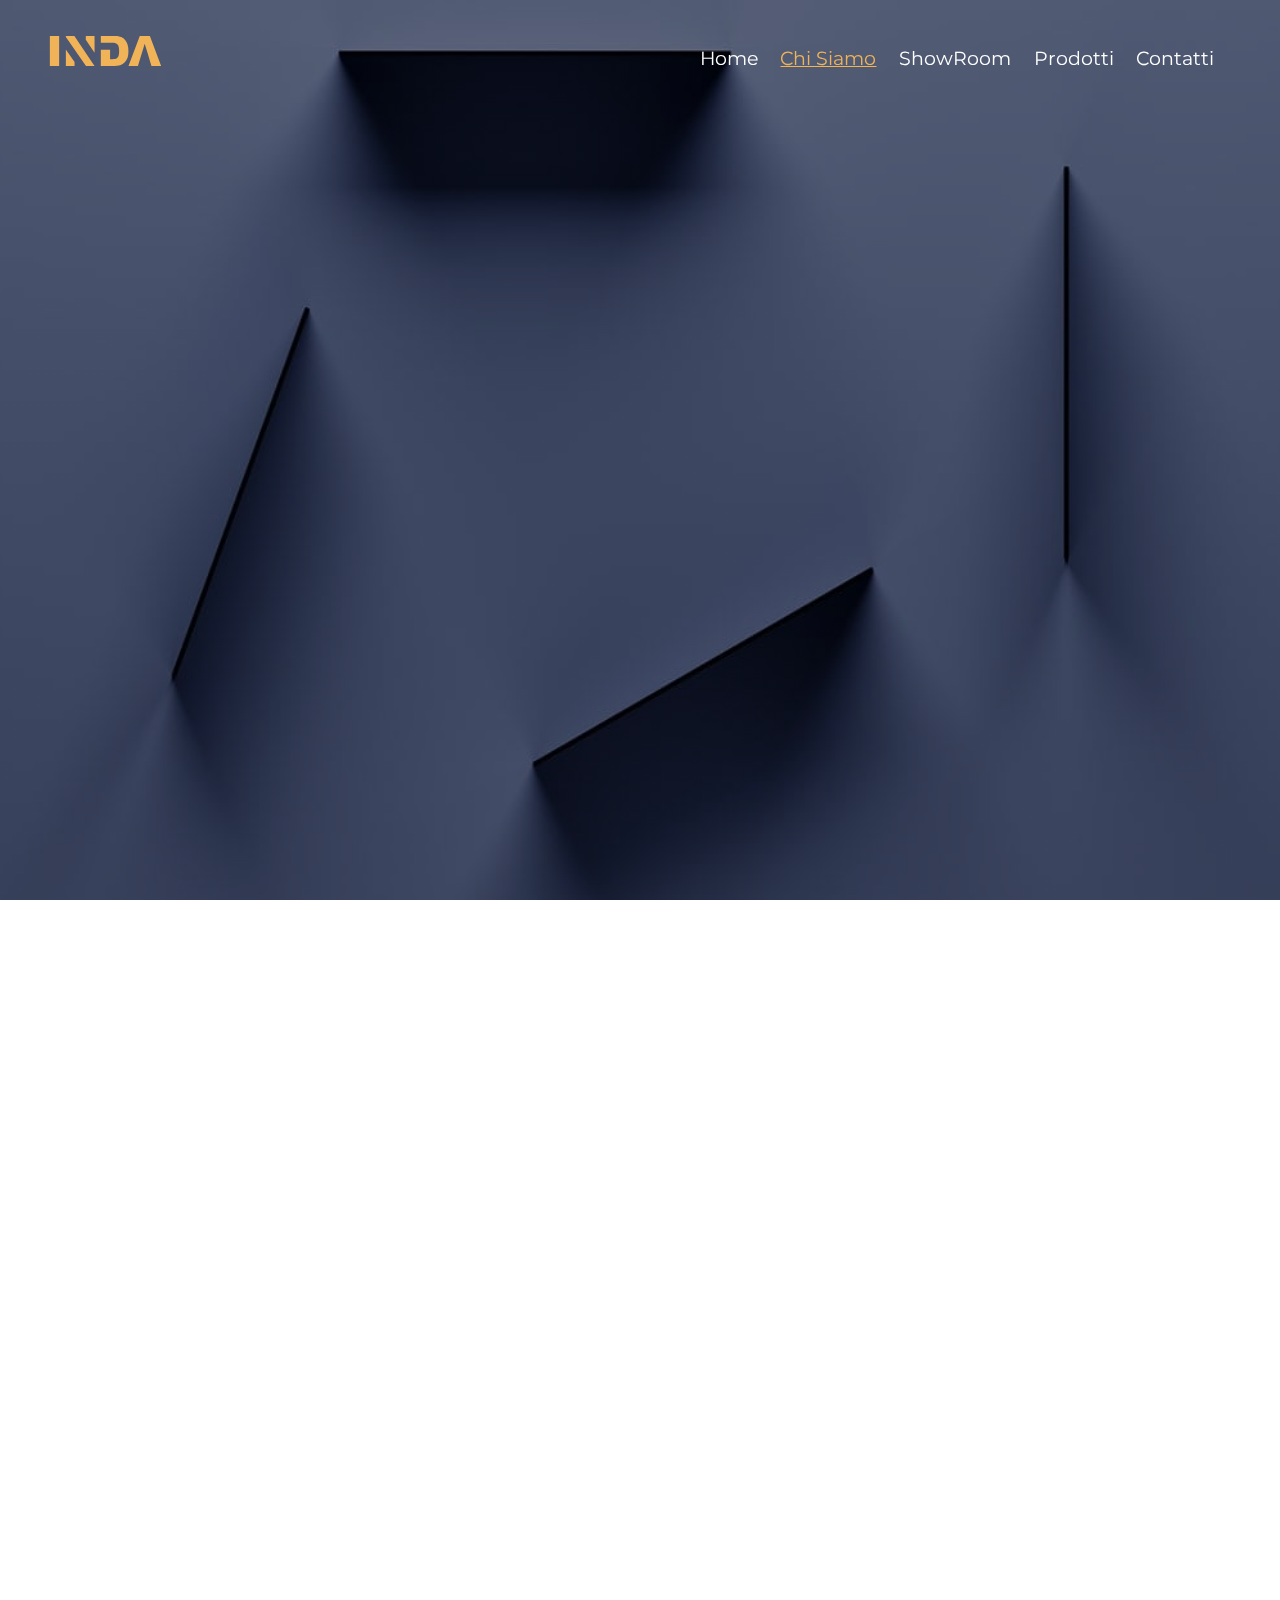
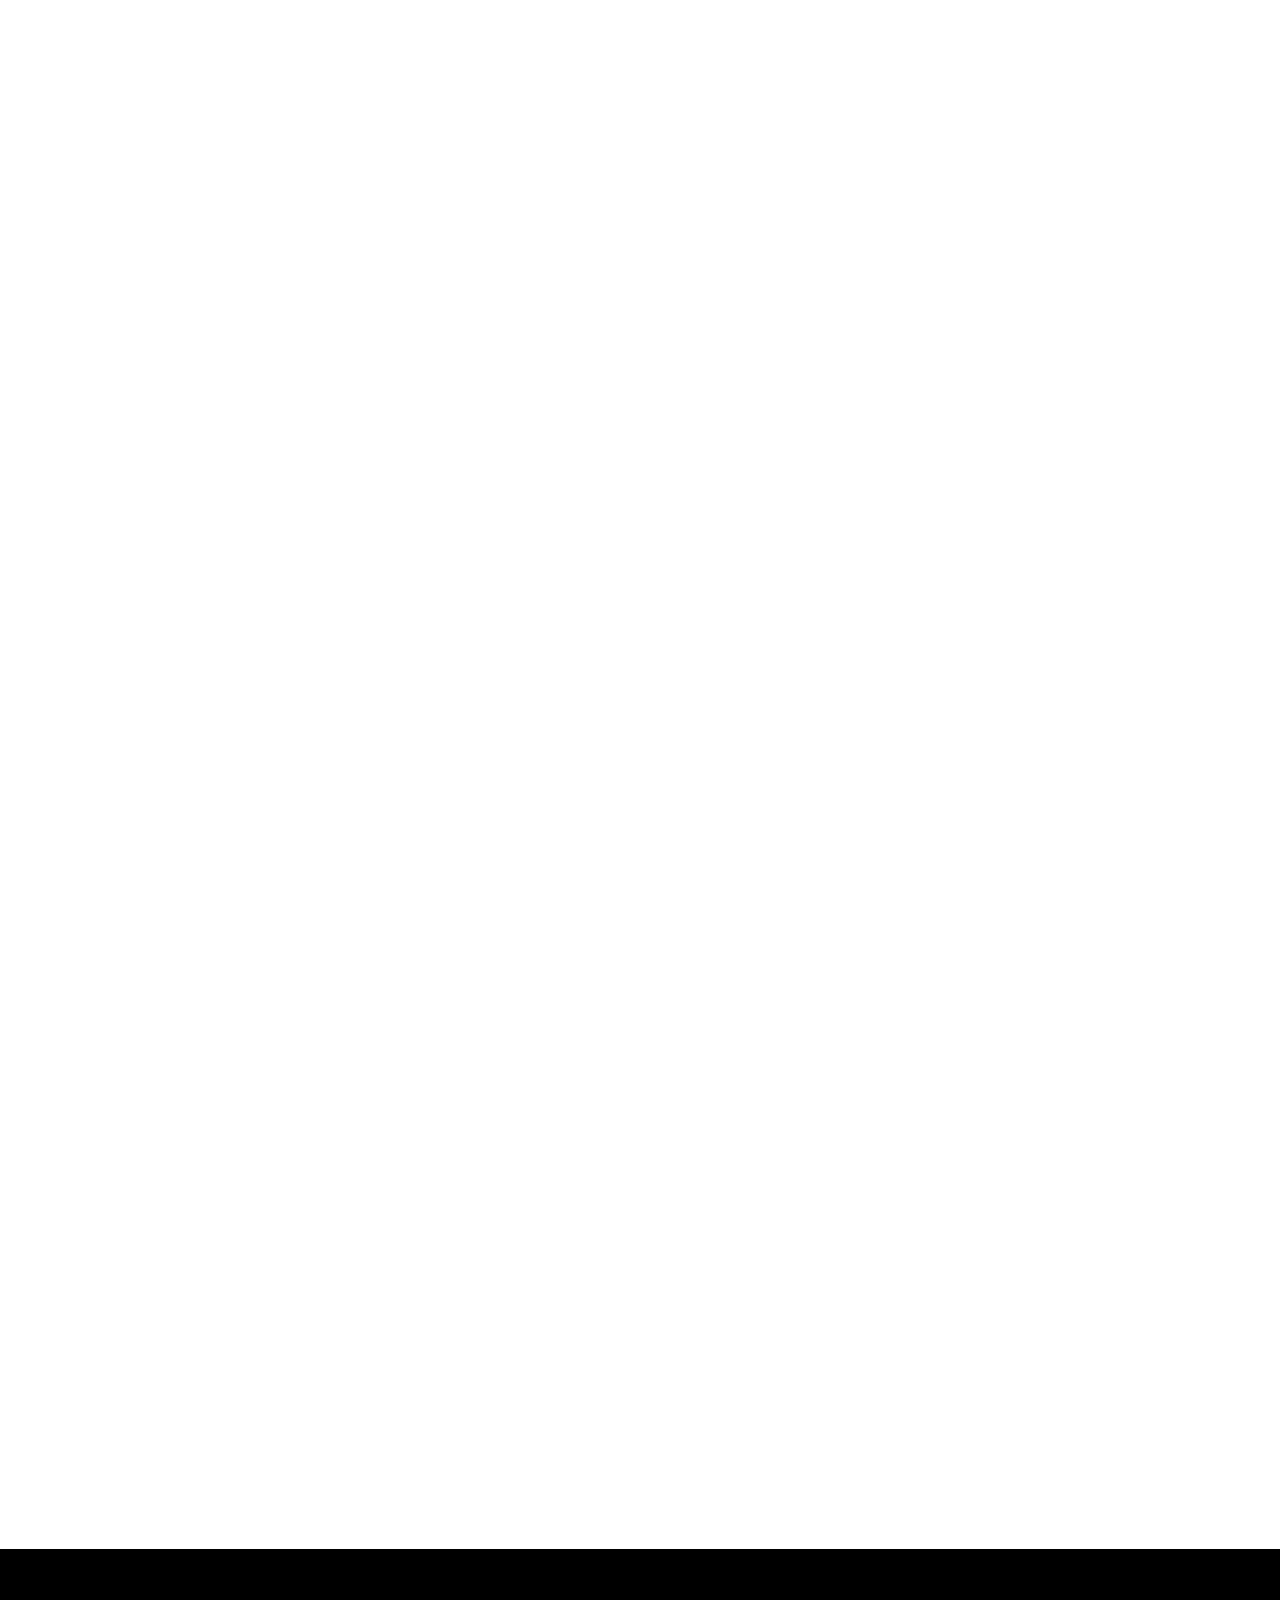
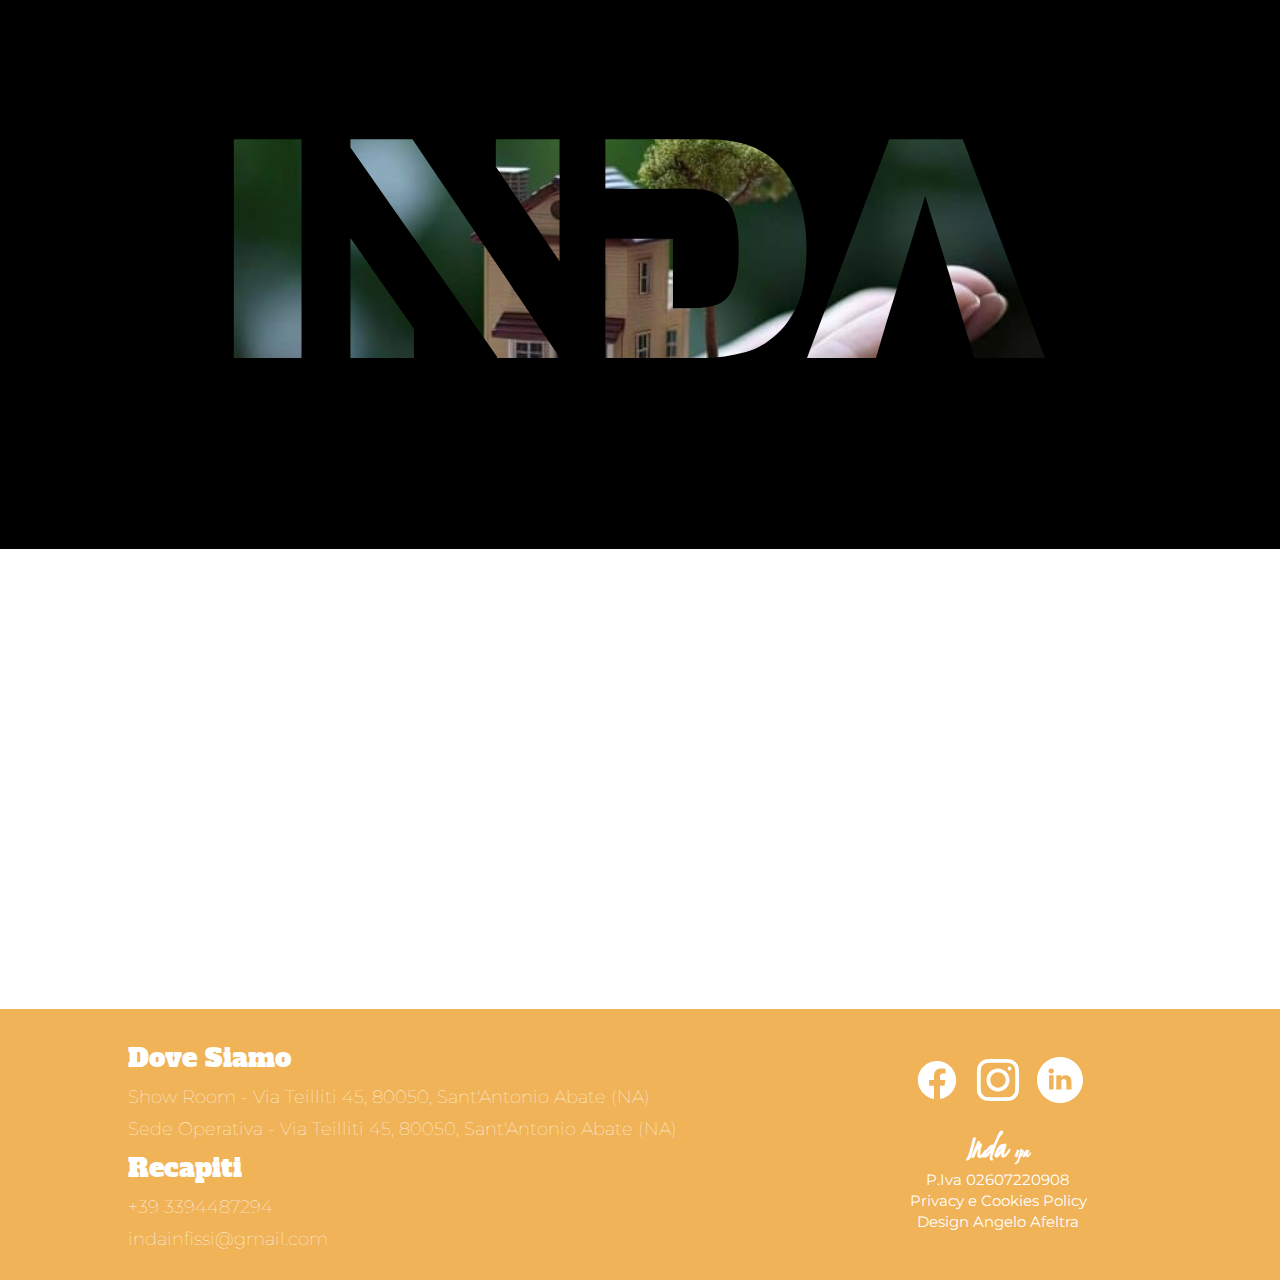
==== chisiamo.html @ d54c79ed "Update" ====
<!DOCTYPE html>
<html lang="en" xmlns="http://www.w3.org/1999/html">
<head>
    <meta charset="UTF-8">
    <meta http-equiv="X-UA-Compatible" content="IE=edge" />
    <meta name="viewport" content="width=device-width, initial-scale=1.0" />

    <meta name="format-detection" content="telephone=no">

    <link rel="stylesheet" href="CSS/chisiamo_style.css"/>
    <link rel="stylesheet" href="CSS/navbar_style.css" />
    <link rel="stylesheet" href="CSS/footer_style.css" />
    <link rel="stylesheet" href="CSS/animation.css" />

    <link rel="icon" href="./Immagini/logo.svg">
    <link rel="stylesheet" type="text/css" href="//fonts.googleapis.com/css?family=Kristi" />
    <link href='https://fonts.googleapis.com/css?family=Alfa Slab One' rel='stylesheet'>
    <link href='https://fonts.googleapis.com/css?family=Montserrat' rel='stylesheet'>
    <title>Chi Siamo</title>
</head>
<body>

<header>
    <nav class="navbar">
        <a href="index.html" class="logo_navbar">
            <img class="logo" src="./Immagini/logo.svg" style="width: 100%; height: 100%">
        </a>

        <!-- hamburger viene visualizzato solamente quando non si è in modalita desktop -->
        <div class="hamburger">
            <span class="line"></span>
            <span class="line"></span>
            <span class="line"></span>
        </div>

        <div class="nav_links">
            <a class="link_navbar" href="index.html" >Home</a>
            <a class="link_navbar" href="chisiamo.html" style="color: #F0B357; text-decoration: underline">Chi Siamo</a>
            <a class="link_navbar" href="showroom.html">ShowRoom</a>
            <a class="link_navbar" href="prodotti.html">Prodotti</a>
            <a class="link_navbar" href="contatti.html">Contatti</a>
        </div>
    </nav>
</header>

    <div  class="main_img">
        <h1 class="frase">CHI SIAMO</h1>
    </div>
    <h1 class="sinceText">since2023</h1>


    <div class="container_section1" style="overflow: hidden">
        <div class="container_img">
            <img src="./Immagini/ChiSiamo/Img1.jpg" style="width: 100%; height: 100%; object-position: center; object-fit: cover">
        </div>
        <div class="container_descrizione">
            <h1>INDA, ECCELLENZA MADE IN ITALY</h1>
            <p>A partire dal 2023, la nostra azienda si distingue con orgoglio nella produzione di serramenti completamente Made in Itali. Utilizzando materiali di eccellente qualità, sviluppiamo prodotti caratterizzate da un design unico e da varie combinazioni di materiali, tra cui PVC, alluminio e legno.
                INDA è un'azienda tutta italiana, presente sul mercato dal 2023 e oggi protagonista indiscussa nel settore della produzione dei serramenti Made in Italy. Fin dall'inizio i nostri prodotti si sono distinti per l'impiego di materie prime di altissima qualità e per le linee pulite dall'inconfondibile design.
                Attraverso una continua ricerca e attività di progettazione, siamo in grado di presentarti oggi una vasta selezione di prodotti che si distingue per l'adozione delle tecnologie più avanzate e l'utilizzo di vari materiali.</p>
            <button class="btn_section1" onclick="location.href = 'contatti.html'" ontouchstart="location.href = 'contatti.html'">Contattaci</button>
        </div>
    </div>

    <div class="container_img2"></div>

    <div class="container_section2" style="overflow: hidden">
        <div class="container_parolaChiave">
            <div class="container_icona">
                <img src="./Immagini/ChiSiamo/SVG/Goal.svg" style="width: 100%; height: 100%; object-position: center; object-fit: cover;">
            </div>
            <div class="container_descrizione_parolachiave">
                <h1>Obiettivo</h1>
                <p>
                    Miriamo a garantire la felicità del cliente offrendo articoli di eccellente qualità, esteticamente piacevoli, raffinati, all'avanguardia dal punto di vista tecnologico e rispettosi dell'ambiente grazie alla loro assenza di sostanze dannose e alla loro origine da un processo produttivo responsabile.
                </p>
            </div>

        </div>
        <div class="container_parolaChiave">
            <div class="container_icona">
                <img src="./Immagini/ChiSiamo/SVG/Filosofia.svg" style="width: 100%; height: 100%; object-position: center; object-fit: cover;">
            </div>
            <div class="container_descrizione_parolachiave">
                <h1>Filosofia</h1>
                <p>
                    La scrupolosa scelta delle materie prime e l'impiego di un processo produttivo certificato consentono di realizzare serramenti con notevoli prestazioni, dove la parola chiave è "Futuro".
                </p>
            </div>

        </div>
        <div class="container_parolaChiave">
            <div class="container_icona">
                <img src="./Immagini/ChiSiamo/SVG/Valori.svg" style="width: 100%; height: 100%; object-position: center; object-fit: cover;">
            </div>
            <div class="container_descrizione_parolachiave">
                <h1>Valori</h1>
                <p>
                    La dedizione verso la nostra professione e l'impegno nel promuovere l'eccellenza italiana a livello globale, con un particolare focus sulla sostenibilità ambientale, definiscono la nostra incessante ricerca. Il rispetto per i nostri clienti, l'attenzione all'ambiente e l'aderenza alla tradizione artigianale del Made in Italy coesistono armoniosamente con un occhio vigile sulle innovazioni e le opportunità tecnologiche, costituendo le fondamenta della nostra produzione.
                </p>
            </div>

        </div>
        <div class="container_parolaChiave">
            <div class="container_icona">
                <img src="./Immagini/ChiSiamo/SVG/Green.svg" style="width: 100%; height: 100%; object-position: center; object-fit: cover;">
            </div>
            <div class="container_descrizione_parolachiave">
                <h1>Ambiente</h1>
                <p>
                    La considerazione per l'ambiente è una componente integrante delle nostre strategie di ricerca e sviluppo. Prestiamo una cura particolare nella scelta delle materie prime, garantendo che i nostri profili siano conformi alle normative europee. Nel processo di produzione, impieghiamo macchinari e metodologie mirate a ridurre significativamente il consumo energetico, contribuendo così a un approccio più sostenibile.
                </p>
            </div>

        </div>
        <div class="container_parolaChiave">
            <div class="container_icona">
                <img src="./Immagini/ChiSiamo/SVG/Collaboratori.svg" style="width: 100%; height: 100%; object-position: center; object-fit: cover;">
            </div>
            <div class="container_descrizione_parolachiave">
                <h1>Collaboratori</h1>
                <p>
                    Per la distribuzione dei nostri prodotti, ci avvaliamo di Partner professionali e qualificati in arado di assicurare efficaci standard lavorativi e organizzativi.
                </p>
            </div>

        </div>
    </div>

    <div class="container_section3" style="overflow: hidden">
        <div class="container_section3_img">
            <img src="./Immagini/ChiSiamo/img3.jpg" style="width: 100%; height: 100%; object-position: center; object-fit: cover;">
        </div>
        <div class="container_section3_copertina" style="scale: 1">
            <img src="./Immagini/ChiSiamo/ImmagineCopertina.svg" style="width: 100%; height: 100%; object-position: center; object-fit: cover;">
        </div>
    </div>

    <div class="container_section4" style="overflow: hidden">

        <div class="container_descrizione_team">
            <h1>Il Nostro Team</h1>
            <p>Il nostro team dedicato agli infissi si distingue per anni di esperienza, professionalità e attenzione ai dettagli. Ogni membro, selezionato con cura, garantisce soluzioni su misura e un servizio affidabile. La passione per il design guida ogni progetto, creando ambienti sicuri ed esteticamente appaganti.
                La professionalità è il nostro tratto distintivo, mantenendo gli standard più elevati dalla consulenza all'installazione. Scegliere il nostro team significa affidarsi a professionisti appassionati, pronti a trasformare le idee in realtà. Ogni finestra, porta o complemento d'arredo rappresenta la nostra dedizione alla perfezione.</p>
            <button class="btn_section4" onclick="location.href = 'contatti.html'" ontouchstart="location.href = 'contatti.html'">Contattaci</button>
        </div>
        <div class="container_img_team">
            <img src="./Immagini/ChiSiamo/img4.jpg" style="width: 100%; height: 100%; object-position: center; object-fit: cover">
        </div>

    </div>








<footer>
    <div class="info_container">
        <h1 class="footer-header">Dove Siamo</h1>
        <p class="footer-body">Show Room - Via Teilliti 45, 80050, Sant'Antonio Abate (NA)</p>
        <p class="footer-body">Sede Operativa - Via Teilliti 45, 80050, Sant'Antonio Abate (NA)</p>
        <div class="space"></div>
        <h1 class="footer-header">Recapiti</h1>
        <p class="footer-body">+39 3394487294</p>
        <p class="footer-body">indainfissi@gmail.com</p>
        <!--<button class="contattaci_footer">Contattaci</button>-->
    </div>

    <div class="end_container">
        <div class="social_container">
            <div class="social">
                <img src="Immagini/SVG/facebook.svg" alt="facebook_logo" style="width: 100%; height: 100%;">
            </div>
            <div class="social">
                <img src="Immagini/SVG/instagram.svg" alt="instagram_logo" style="width: 100%; height: 100%;">
            </div>
            <div class="social">
                <img src="Immagini/SVG/linkedin.svg" alt="linkedin_logo" style="width: 100%; height: 100%;">
            </div>
        </div>

        <div class="end_footer_container">
            <h1  style="font-family: Kristi;">Inda <span>spa</span></h1>
            <p>P.Iva 02607220908</p>
            <p>Privacy e Cookies Policy</p>
            <p>Design Angelo Afeltra</p>
        </div>
    </div>



</footer>

</body>
<script src="./Script/navbar_effect.js"></script>
<script src="./Script/chisiamo_script.js"></script>
<script src="./Script/Animation/chisiamo_animation_script.js"></script>
</html>
---- CSS/chisiamo_style.css ----
* {
    box-sizing: border-box;
    margin: 0;
    padding: 0;
}

body, html {
    font-family: sans-serif;
    /*background-color: #EDEAEA;*/
    background-color: white;
    height: 100%;
    max-width: 100%;
    margin: 0;
    overscroll-behavior-y: none;
    overscroll-behavior-x: none;
}

/* || Main Image Element Style */

    .main_img{
        display: flex;
        align-items: center;
        justify-content: center;
        height: 100%;
        background: linear-gradient(rgba(0, 0, 0, 0.5), rgba(0, 0, 0, 0.5)), url("../Immagini/ChiSiamo/Background1.jpg") no-repeat center center;
        background-size: cover;
        text-align: center;
        padding-right: 10%;
        padding-left: 10%;
    }

    .frase{
        color: white;
        font-family: 'Alfa Slab One';
        font-size: 30px;
        font-weight: lighter;
        text-transform: uppercase;
        opacity: 0;
        animation: fadeInFrase 1s ease-out forwards;
    }

    @keyframes fadeInFrase {
        to {
            opacity: 1;
        }
    }

    @media (min-width: 600px) {

        .frase{
            font-size: 50px;
        }

    }

    @media (min-width: 1024px) {

        .main_img{
            background: linear-gradient(rgba(0, 0, 0, 0.5), rgba(0, 0, 0, 0.5)), url("../Immagini/ChiSiamo/Background1.jpg") no-repeat center center fixed;
            background-size: cover;
            padding-right: 15%;
            padding-left: 15%;
        }

        .frase{
            font-size: 64px;
        }

    }

    @media (min-width: 1920px) {

        .main_img{
            background: linear-gradient(rgba(0, 0, 0, 0.5), rgba(0, 0, 0, 0.5)), url("../Immagini/ChiSiamo/Background1.jpg") no-repeat center center fixed;
            background-size: cover;
            padding-right: 15%;
            padding-left: 15%;
        }

        .frase{
            font-size: 64px;
        }

    }

/* ... */

/* || element since */

    .sinceText{
        margin: 50px 0;
        display: block;
        font-family: 'Helvetica Neue';
        font-size: 70px;
        text-align: center;
        color: white;
        -webkit-text-stroke: 2px #770404;
        text-stroke: 2px #770404;
        transition: color 1s;
    }

    .sinceText:hover{
       color: #770404;
    }

    @media (min-width: 600px){

        .sinceText{
            font-size: 110px;
            -webkit-text-stroke: 2px #770404;
            text-stroke: 2px #770404;
        }

    }

    @media (min-width: 1024px){

        .sinceText{
            font-size: 130px;
            -webkit-text-stroke: 2px #770404;
            text-stroke: 2px #770404;
        }

    }

    @media (min-width: 1920px){

        .sinceText{
            font-size: 200px;
            -webkit-text-stroke: 2px #770404;
            text-stroke: 2px #770404;
        }

    }

/* ... */


/* || Section1 Element */

    .container_section1{
        display: flex;
        flex-wrap: wrap;
        align-items: center;
        justify-content: center;
        /*border: black solid;*/
    }

    .container_section1 .container_img{
        display: block;
        flex-basis: 100%;
        height: 300px;
        /*border: black solid;*/
    }

    .container_section1 .container_descrizione{
        display: block;
        flex-basis: 100%;
        /*border: black solid;*/
        padding: 20px 5%;
    }

    .container_descrizione  h1{
        font-family: 'Alfa Slab One';
        font-size: 30px;
        color: black;
    }

    .container_descrizione  p{
        font-family: 'Montserrat';
        font-size: 18px;
        color: black;
    }

    .btn_section1{
        display: block;
        font-family: 'Montserrat';
        font-size: 18px;
        color: white;
        font-weight: bold;
        background-color: rgba(119,4,4,1);
        padding: 10px 30px 10px 30px;
        margin: 20px auto 20px auto;
        border: #770404 solid 3px;
        cursor:pointer;
        box-shadow: 5px 5px 10px black;
        transition: background-color 1s ease, color 1s ease;
    }

    .btn_section1:hover{
        color: #770404;
        background-color: white;
    }

    @media (min-width: 600px) {

        .container_section1 .container_img{
            height: 400px;
        }

        .container_descrizione  h1{
            font-size: 30px;
        }

        .container_descrizione  p{
            margin-top: 10px;
        }

    }

    @media (min-width: 1024px) {

        .container_section1{
            flex-wrap: nowrap;
            align-items: stretch;
        }

        .container_section1 .container_img{
            flex-basis: 40%;
        }

        .container_section1 .container_descrizione{
            flex-basis: 60%;
        }

    }

    @media (min-width: 1920px) {

        .container_descrizione  h1{
            font-size: 50px;
        }

        .container_descrizione  p{
            font-size: 24px;
        }

        .btn_section1{
            font-size: 22px;
        }

    }


/* ... */

/* || element since */

    .container_img2{
        display: block;
        /*border: black solid;*/
        width: 100%;
        height: 300px;
        background: url(../Immagini/ChiSiamo/img2.jpg) no-repeat center center;
        background-size: cover;

    }


    @media (min-width: 600px) {

        .container_img2{
            height: 400px;
        }

    }

    @media (min-width: 1024px) {

        .container_img2{
            height: 500px;
            background: url(../Immagini/ChiSiamo/img2.jpg) no-repeat center center fixed;
            background-size: cover;
            margin: 50px 0;
        }

    }

/* ... */

/* || Elementi Section2 */

    .container_section2{
        display: flex;
        flex-wrap: wrap;
        align-items: center;
        justify-content: center;
        gap:30px;
        padding: 20px 5%;
    }

    .container_parolaChiave{
        flex-basis: 100%;

        display: flex;
        flex-wrap: wrap;
        align-items: center;
        justify-content: center;
        gap:20px
    }

    .container_parolaChiave .container_icona{
        flex-basis: 30%;
        height: 90px;
        /*border: black solid;*/
        box-shadow: 5px 0px 10px black;
        transform: translateY(0px);
        transition: transform 0.5s ease;
    }

    .container_parolaChiave .container_icona:hover{
        transform: translateY(-10px);
        transition: transform 1s ease;
        cursor: pointer;
    }

    .container_descrizione_parolachiave{
        flex-basis: 100%;
        display: none;
    }

    .container_descrizione_parolachiave h1{
        font-family: 'Helvetica Neue';
        font-size: 26px;
        text-align: center;
        margin-bottom: 10px;
    }

    .container_descrizione_parolachiave p{
        font-family: 'Montserrat';
        font-size: 15px;
    }



    @media (min-width: 600px) {


        .container_section2{
            display: flex;
            flex-wrap: wrap;
            align-items: flex-start;
            justify-content: center;
            gap:30px;
            padding: 20px 5%;;
        }


        .container_parolaChiave .container_icona{
            flex-basis: 20%;
            height: 150px;
        }

        .container_descrizione_parolachiave{
            flex-basis: 75%;
            display: block;
        }

        .container_descrizione_parolachiave h1{
            text-align: left;
        }
    }

    @media (min-width: 1024px) {

        .container_section2{
            padding: 0% 10% 5% 10%;
        }

        .container_parolaChiave .container_icona{
            flex-basis: 16%;
        }

        .container_descrizione_parolachiave{
            flex-basis: 80%;
        }

        .container_descrizione_parolachiave p{
            font-size: 18px;
        }
    }

    @media (min-width: 1920px) {

        .container_section2{
            padding: 0% 10% 5% 10%;
        }

        .container_parolaChiave{
            flex-basis: 100%;
        }

        .container_parolaChiave .container_icona{
            flex-basis: 12%;
        }

        .container_descrizione_parolachiave{
            flex-basis: 80%;
        }

        .container_descrizione_parolachiave p{
            font-size: 20px;
        }
    }



/* ... */


/* || Elementi Sezione 3 */

    .container_section3{
        display: block;
        width: 100%;
        height: 300px;
        position: relative;
    }

    .container_section3_img{
        position: absolute;
        width: 100%;
        height: 100%;
    }

    .container_section3_copertina{
        position: absolute;
        width: 100%;
        height: 100%;
        scale: 0.5;
    }


    @media (min-width: 600px) {

        .container_section3{
            height: 400px;
            scale: 1;
        }

    }

    @media (min-width: 1024px) {

        .container_section3{
            height: 600px;
            scale: 1;
        }

    }

    @media (min-width: 1920px) {

        .container_section3{
            height: 700px;
            scale: 1;
        }

    }


/* ... */




/* || Section1 Element */

.container_section4{
    display: flex;
    flex-wrap: wrap;
    align-items: center;
    justify-content: center;
    /*border: black solid;*/
}

.container_section4 .container_img_team{
    display: block;
    flex-basis: 100%;
    height: 300px;
    /*border: black solid;*/
}

.container_section4 .container_descrizione_team{
    display: block;
    flex-basis: 100%;
    /*border: black solid;*/
    padding: 20px 5%;
}

.container_descrizione_team  h1{
    font-family: 'Alfa Slab One';
    font-size: 30px;
    color: black;
}

.container_descrizione_team  p{
    font-family: 'Montserrat';
    font-size: 18px;
    color: black;
}

.btn_section4{
    display: block;
    font-family: 'Montserrat';
    font-size: 18px;
    color: white;
    font-weight: bold;
    background-color: rgba(119,4,4,1);
    padding: 10px 30px 10px 30px;
    margin: 20px auto 20px auto;
    border: #770404 solid 3px;
    cursor:pointer;
    box-shadow: 5px 5px 10px black;
    transition: background-color 1s ease, color 1s ease;
}

.btn_section4:hover{
    color: #770404;
    background-color: white;
}

@media (min-width: 600px) {

    .container_section4 .container_img_team{
        height: 400px;
    }

    .container_descrizione_team  h1{
        font-size: 30px;
    }

    .container_descrizione_team  p{
        margin-top: 10px;
    }

}

@media (min-width: 1024px) {

    .container_section4{
        flex-wrap: nowrap;
        align-items: stretch;
        margin-top: 30px;
        margin-bottom: 30px;
    }

    .container_section4 .container_img_team{
        flex-basis: 40%;
    }

    .container_section4 .container_descrizione_team{
        flex-basis: 60%;
    }

}

@media (min-width: 1920px) {

    .container_descrizione_team  h1{
        font-size: 50px;
    }

    .container_descrizione_team  p{
        font-size: 24px;
    }

    .btn_section4{
        font-size: 22px;
    }

}


/* ... */
---- CSS/navbar_style.css ----
.navbar{
    display: flex;
    position: fixed;
    width: 100%;
    top: 0;
    left: 0;
    justify-content: space-between;
    align-items: center;
    padding-top: 30px;
    padding-bottom: 10px;
    background-color: rgba(255,255,255,0);
    z-index: 1000;
}

.logo_navbar{
    width: 159px;
    height: 30px;
    margin-left: 2%;
}

.logo{
    width: 100%;
    height: 100%;
}

.hamburger {
    display: flex;
    flex-direction: column;
    cursor: pointer;
    margin-right: 5%;
    gap: 6px;
}

.hamburger .line {
    display: block;
    width: 30px;
    height: 4px;
    background-color: #F0B357;
}

.nav_links{
    position: fixed;
    display: none;
    width: 100%;
    height: 100%;
    top: 4.4rem;
    box-shadow: 0px 3px 10px lightgray;
    background: white;
}

.link_navbar{
    display: block;
    padding: 0.6rem;
    margin-left: 5%;
    width: 50%;

    color: black;
    font-family: 'Montserrat';
    font-size: 20px;
    font-width: bold;
    text-decoration: none;
}

.link_navbar:hover {
    text-decoration: underline;
}


@media screen and (min-width: 800px) { /* Responsive Tablet */

}

@media screen and (min-width: 1024px) { /* Responsive Desktop */

    .hamburger {
        display: none;
    }

    .nav_links {
        display: block;
        position: static;
        width: auto;
        margin-right: 5%;
        background: none;
        box-shadow: none;
        margin-top: 15px;
    }

    .link_navbar{
        text-align: center;
        padding: 0.1rem;
        display:inline-block;

        color: white;
        font-family: 'Montserrat';
        font-size: 19px;
        text-decoration: none;
        width: auto;
        margin-left: 15px;
    }
}
---- CSS/footer_style.css ----
footer{
    width: 100%;
    background-color: #F0B357;

    display: flex;
    flex-wrap: wrap;
    align-items: center;
    justify-content: center;

    padding: 30px 5% 30px 5%;
}

.info_container{
    flex-basis: 100%;
    padding: 10px 20px 10px 20px;
}

.end_container{
    flex-basis: 100%;

    display: flex;
    flex-wrap: nowrap;
    flex-direction: column;
    align-items: center;
    justify-content: center;
}

.social_container{
    flex-basis: 100%;
    padding-top: 10px;
    padding-bottom: 10px;

    display: flex;
    align-items: center;
    justify-content: center;
    flex-wrap: nowrap;
    gap: 5%;

    border-top: white solid;
    border-bottom: white solid;
}

.end_footer_container{
    flex-basis: 100%;
    text-align: center;
    padding: 10px;
}

.footer-header{
    color: white;
    font-size: 26px;
    font-family: 'Alfa Slab One';
    font-weight: lighter;
    padding: 5px 0 5px 0;
}

.footer-body{
    color: white;
    font-size: 18px;
    font-family: Montserrat;
    font-weight: lighter;
    padding: 5px 0 5px 0;
}

.social{
    flex-basis: 18%;
    width: auto;
    height: auto;
}

.social:hover{
    transform: translateY(-10px);
}

.end_footer_container h1{
    font-family: Kristi;
    font-size: 40px;
    color: white;
}

.end_footer_container h1 span{
    font-family: Kristi;
    font-size: 24px;
    color: white;
}

.end_footer_container p{
    font-family: Montserrat;
    font-size: 15px;
    padding: 1px;
    color: white;
}



@media (min-width: 600px) {

    footer{
        flex-wrap: nowrap;
        justify-content: space-between;
        padding: 3% 7% 3% 7%;

    }

    .info_container{
        flex-basis: 60%;
        padding: 0;
    }

    .end_container{
        flex-basis: 30%;
    }


    .social_container{
        border: none;
        flex-basis: 100%;
    }

    .end_footer_container{
        flex-basis: 100%;
    }

    .social{
        flex-basis: 20%;
    }

    .footer-header{
        font-size: 24px;
    }

    .footer-body{
        font-size: 16px;
    }

    .end_footer_container h1{
        font-family: Kristi;
        font-size: 26px;
        color: white;
    }

    .end_footer_container h1 span{
        font-family: Kristi;
        font-size: 18px;
        color: white;
    }

    .end_footer_container p{
        font-family: Montserrat;
        font-size: 12px;
        padding: 1px;
        color: white;
    }



}

@media (min-width: 1024px) {

    footer{
        flex-wrap: nowrap;
        justify-content: space-between;
        padding: 2% 10% 2% 10%;

    }

    .social{
        flex-basis: 15%;
    }

    .footer-header{
        font-size: 26px;
    }

    .footer-body{
        font-size: 18px;
    }

    .end_footer_container h1{
        font-family: Kristi;
        font-size: 34px;
        color: white;
    }

    .end_footer_container h1 span{
        font-family: Kristi;
        font-size: 18px;
        color: white;
    }

    .end_footer_container p{
        font-family: Montserrat;
        font-size: 15px;
        padding: 1px;
        color: white;
    }


}


@media (min-width: 1920px) {

    footer{
        flex-wrap: nowrap;
        justify-content: space-between;
        padding: 2% 12% 2% 12%;

    }

    .social{
        flex-basis: 13%;
    }


}
---- CSS/animation.css ----
.move_up_start{
    transform: translateY(3.5vh);
    opacity: 0;
}

.move_up_end{
    transform: translateY(0vh);
    opacity: 1;
    transition: transform 2s ease, opacity 2s ease;
}

.move_down_start{
    transform: translateY(-3.5vh);
    opacity: 0;
}

.move_down_end{
    transform: translateY(0vh);
    opacity: 1;
    transition: transform 2s ease, opacity 2s ease;
}

.dissolvenza_graduale_start{
    opacity: 0;
}

.dissolvenza_graduale_end{
    opacity: 1;
    transition: opacity 1s ease;
}

.zoom_start{
    opacity: 0;
    scale: 0;
}

.zoom_end{
    scale: 1;
    opacity: 1;
    transition: scale 1s ease, opacity 0.3s ease;
}

.move_right_start{
    transform: translateX(-10%);
    opacity:0
}

.move_right_end{
    transform: translateX(0%);
    opacity: 1;
    transition: transform 1s ease, opacity 1s ease;
}

.move_diagona_right_up_start{
    transform: translate(-10%,3.5vh);
    opacity:0;
}

.move_diagona_right_up_end{
    transform: translate(0%,0vh);
    opacity: 1;
    transition: transform 1s ease, opacity 1s ease;
}

.move_diagona_left_up_start{
    transform: translate(+10%,3.5vh);
    opacity:0;
}

.move_diagona_left_up_end{
    transform: translate(0%,0vh);
    opacity: 1;
    transition: transform 1s ease, opacity 1s ease;
}

.btn_comparse1_start{
    transform: translateY(3.5vh);
    scale: 0;
}

.btn_comparse1_end{
    transform: translateY(0vh);
    scale: 1;
    transition: transform 1s ease, scale 0.5s ease;
}

.show_right_start{
    opacity: 0;
    transform: translateX(10%);
}

.show_right_end{
    transform: translateX(0%);
    opacity: 1;
    transition: transform 1.5s ease, opacity 1.5s ease;
}

.entrate_right_start{
    opacity: 0;
    transform: translateX(5%);
}

.entrate_right_end{
    transform: translateX(0%);
    opacity: 1;
    transition: transform 2s ease, opacity 2s ease;
}

.entrate_left_start{
    opacity: 0;
    transform: translateX(-5%);
}

.entrate_left_end{
    transform: translateX(0%);
    opacity: 1;
    transition: transform 2s ease, opacity 2s ease;
}

.comparsa_verticale_start{
    height:0%;
}

.comparsa_verticale_end{
    height:100%;
    transition: height 2s ease;
}
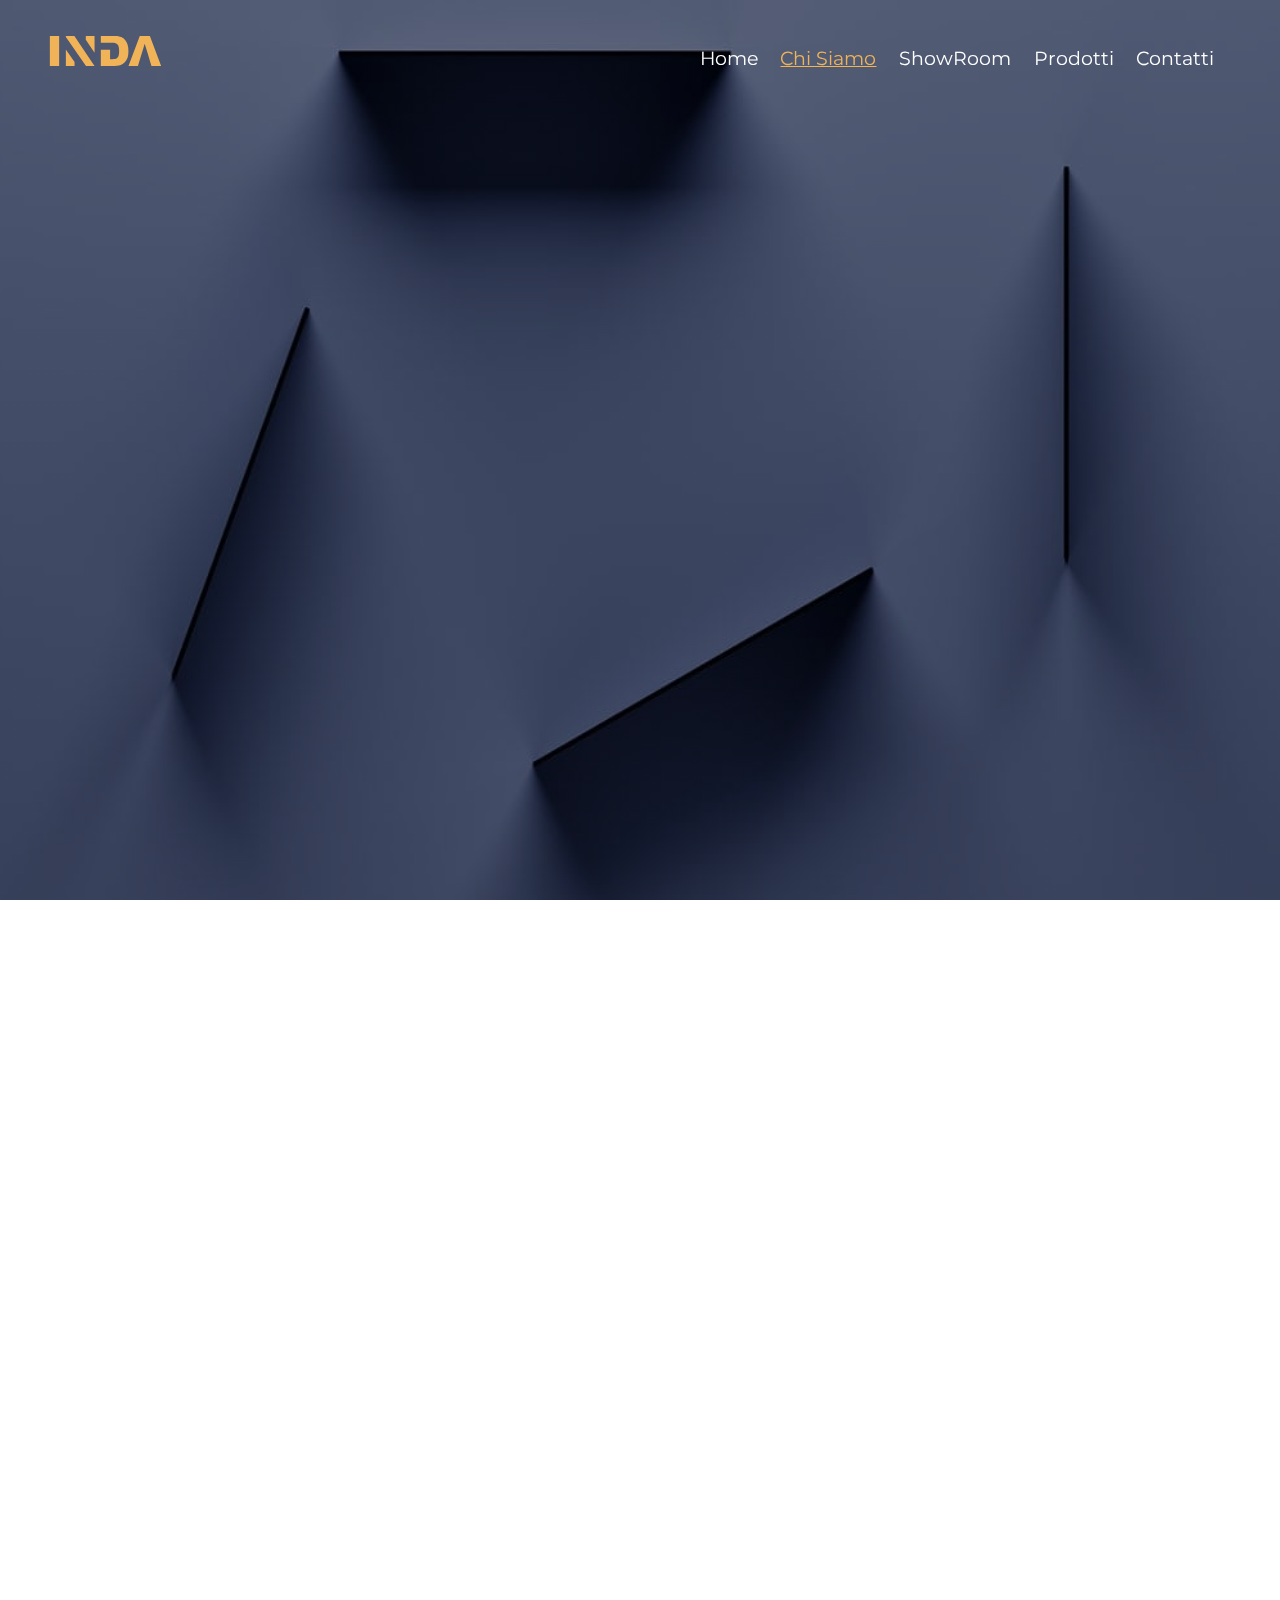
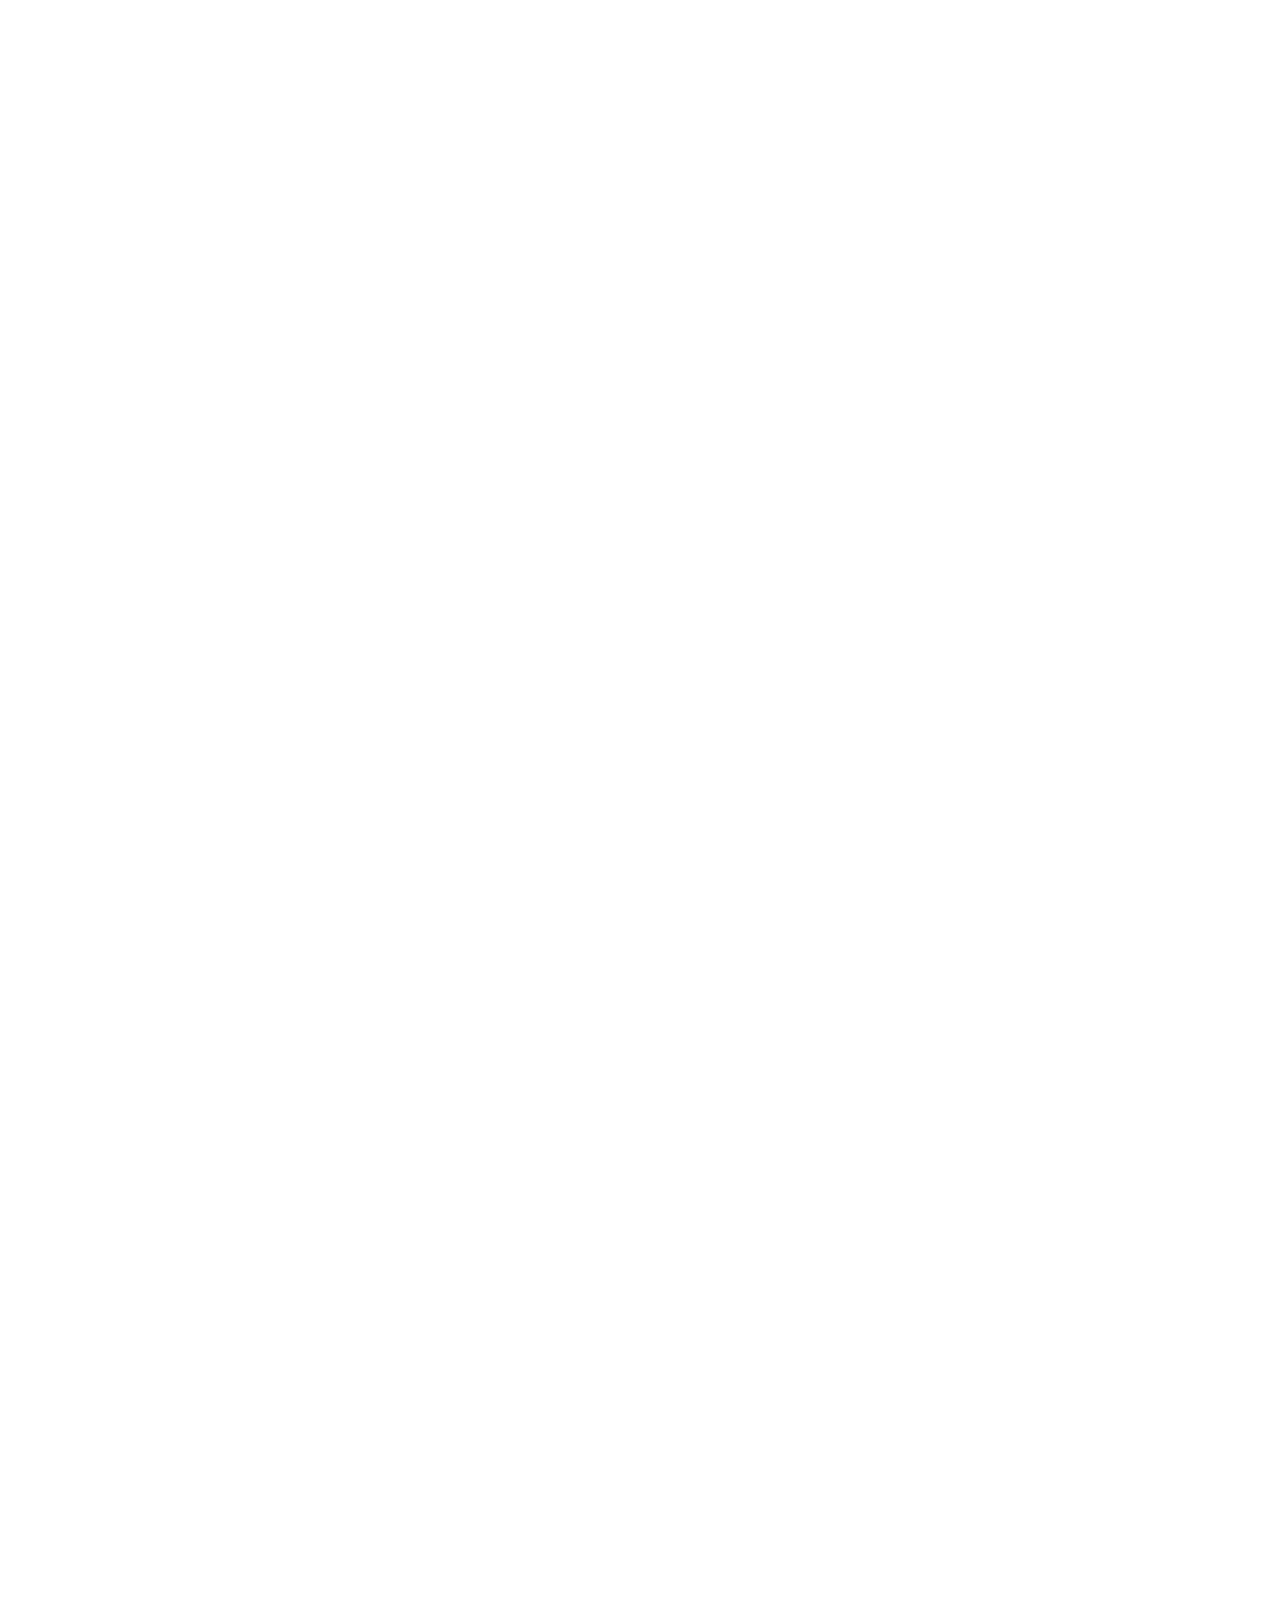
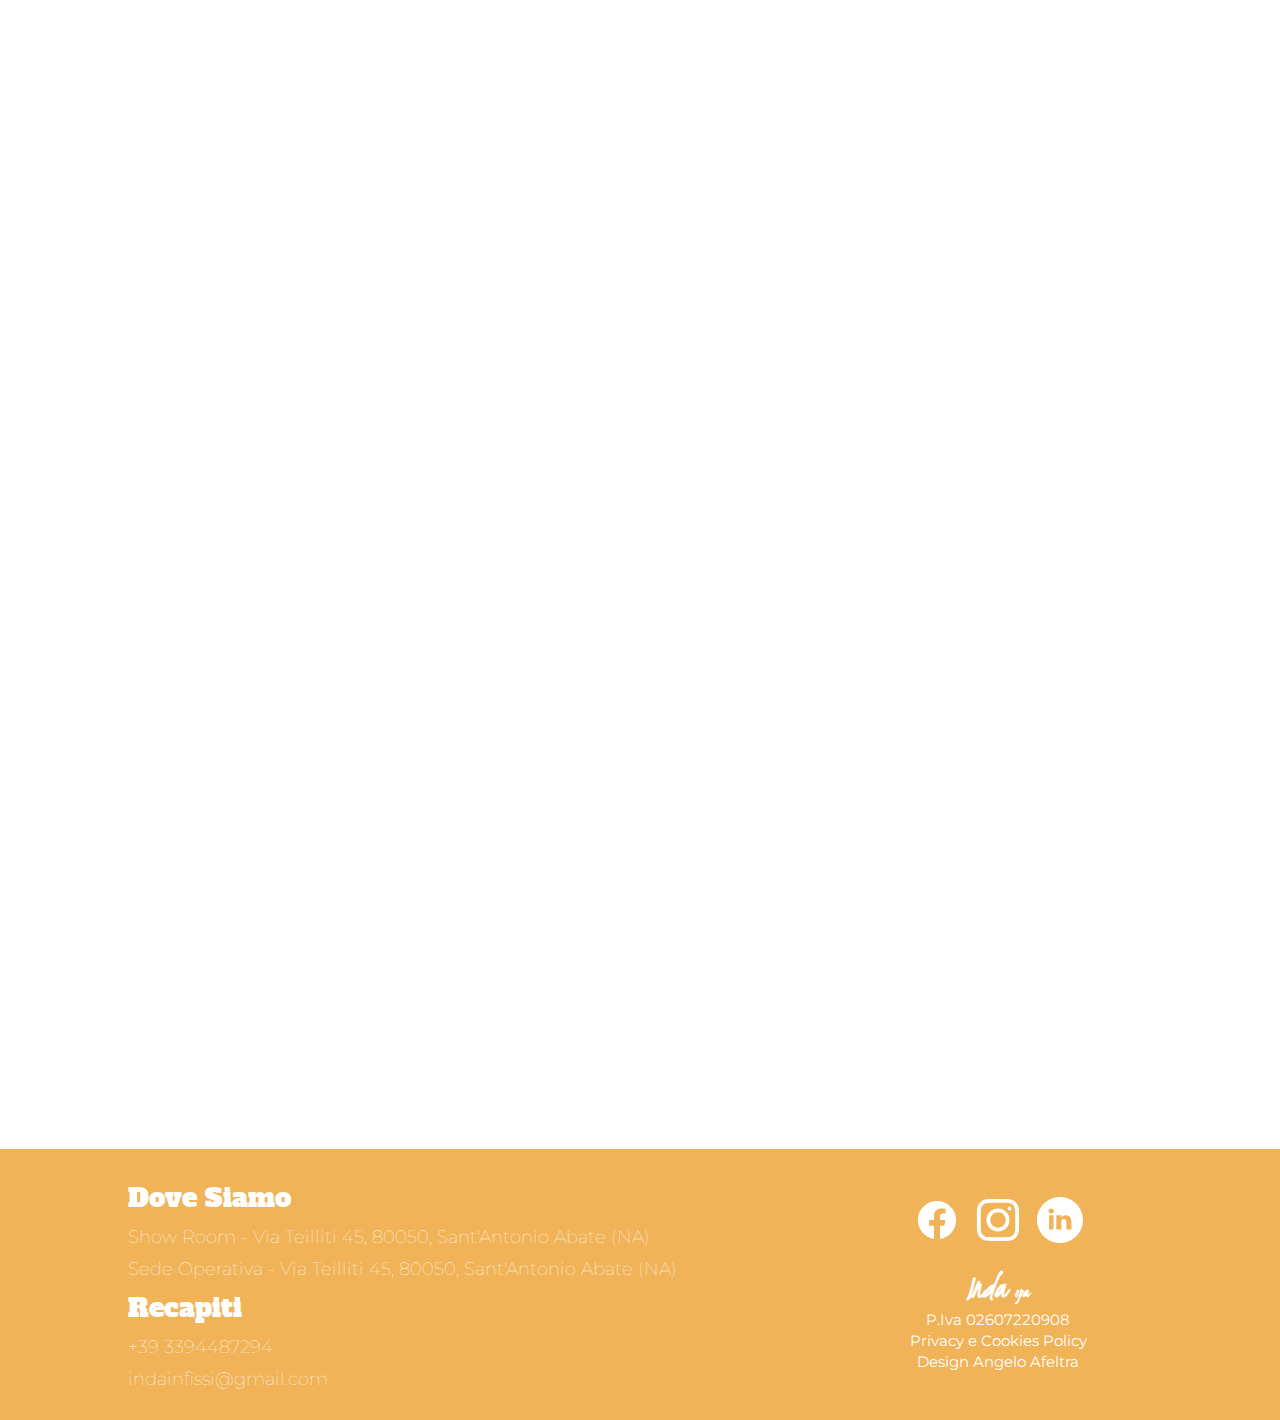
==== commit e1251646: "Update Home/ChiSiamo" ====
--- a/chisiamo.html
+++ b/chisiamo.html
@@ -36,7 +36,7 @@
         <div class="nav_links">
             <a class="link_navbar" href="index.html" >Home</a>
             <a class="link_navbar" href="chisiamo.html" style="color: #F0B357; text-decoration: underline">Chi Siamo</a>
-            <a class="link_navbar" href="showroom.html">ShowRoom</a>
+            <a class="link_navbar" href="">ShowRoom</a>
             <a class="link_navbar" href="prodotti.html">Prodotti</a>
             <a class="link_navbar" href="contatti.html">Contatti</a>
         </div>
@@ -127,13 +127,7 @@
         </div>
     </div>
 
-    <div class="container_section3" style="overflow: hidden">
-        <div class="container_section3_img">
-            <img src="./Immagini/ChiSiamo/img3.jpg" style="width: 100%; height: 100%; object-position: center; object-fit: cover;">
-        </div>
-        <div class="container_section3_copertina" style="scale: 1">
-            <img src="./Immagini/ChiSiamo/ImmagineCopertina.svg" style="width: 100%; height: 100%; object-position: center; object-fit: cover;">
-        </div>
+    <div class="container_section3">
     </div>
 
     <div class="container_section4" style="overflow: hidden">
--- a/CSS/chisiamo_style.css
+++ b/CSS/chisiamo_style.css
@@ -253,7 +253,7 @@
         height: 300px;
         background: url(../Immagini/ChiSiamo/img2.jpg) no-repeat center center;
         background-size: cover;
-
+        margin: 50px 0;
     }
 
 
@@ -271,7 +271,7 @@
             height: 500px;
             background: url(../Immagini/ChiSiamo/img2.jpg) no-repeat center center fixed;
             background-size: cover;
-            margin: 50px 0;
+            margin: 100px 0;
         }
 
     }
@@ -414,57 +414,53 @@
         display: block;
         width: 100%;
         height: 300px;
-        position: relative;
-    }
-
-    .container_section3_img{
-        position: absolute;
-        width: 100%;
-        height: 100%;
-    }
-
-    .container_section3_copertina{
-        position: absolute;
-        width: 100%;
-        height: 100%;
-        scale: 0.5;
-    }
-
+        background: url("../Immagini/ChiSiamo/img3.jpg") no-repeat center center;
+        background-size: cover;
+        margin: 50px 0;
+    }
 
     @media (min-width: 600px) {
+
+        .container_section3{
+            height: 300px;
+            background: url("../Immagini/ChiSiamo/img3.jpg") no-repeat center center fixed;
+            background-size: cover;
+        }
+
+
+
+    }
+
+    @media (min-width: 1024px) {
 
         .container_section3{
             height: 400px;
-            scale: 1;
-        }
-
-    }
-
-    @media (min-width: 1024px) {
+            background: url("../Immagini/ChiSiamo/img3.jpg") no-repeat center center fixed;
+            background-size: cover;
+            margin: 100px 0;
+        }
+
+
+    }
+
+    @media (min-width: 1920px) {
 
         .container_section3{
-            height: 600px;
-            scale: 1;
-        }
-
-    }
-
-    @media (min-width: 1920px) {
-
-        .container_section3{
-            height: 700px;
-            scale: 1;
-        }
-
-    }
-
-
-/* ... */
-
-
-
-
-/* || Section1 Element */
+            height: 500px;
+            background: url(../Immagini/ChiSiamo/img3.jpg) no-repeat center center fixed;
+            background-size: cover;
+        }
+
+
+    }
+
+
+/* ... */
+
+
+
+
+/* || Section4 Element */
 
 .container_section4{
     display: flex;
@@ -522,6 +518,7 @@
 
 @media (min-width: 600px) {
 
+
     .container_section4 .container_img_team{
         height: 400px;
     }
@@ -542,7 +539,7 @@
         flex-wrap: nowrap;
         align-items: stretch;
         margin-top: 30px;
-        margin-bottom: 30px;
+        margin-bottom: 100px;
     }
 
     .container_section4 .container_img_team{
@@ -557,6 +554,10 @@
 
 @media (min-width: 1920px) {
 
+    .container_section4{
+        margin-bottom: 150px;
+    }
+
     .container_descrizione_team  h1{
         font-size: 50px;
     }
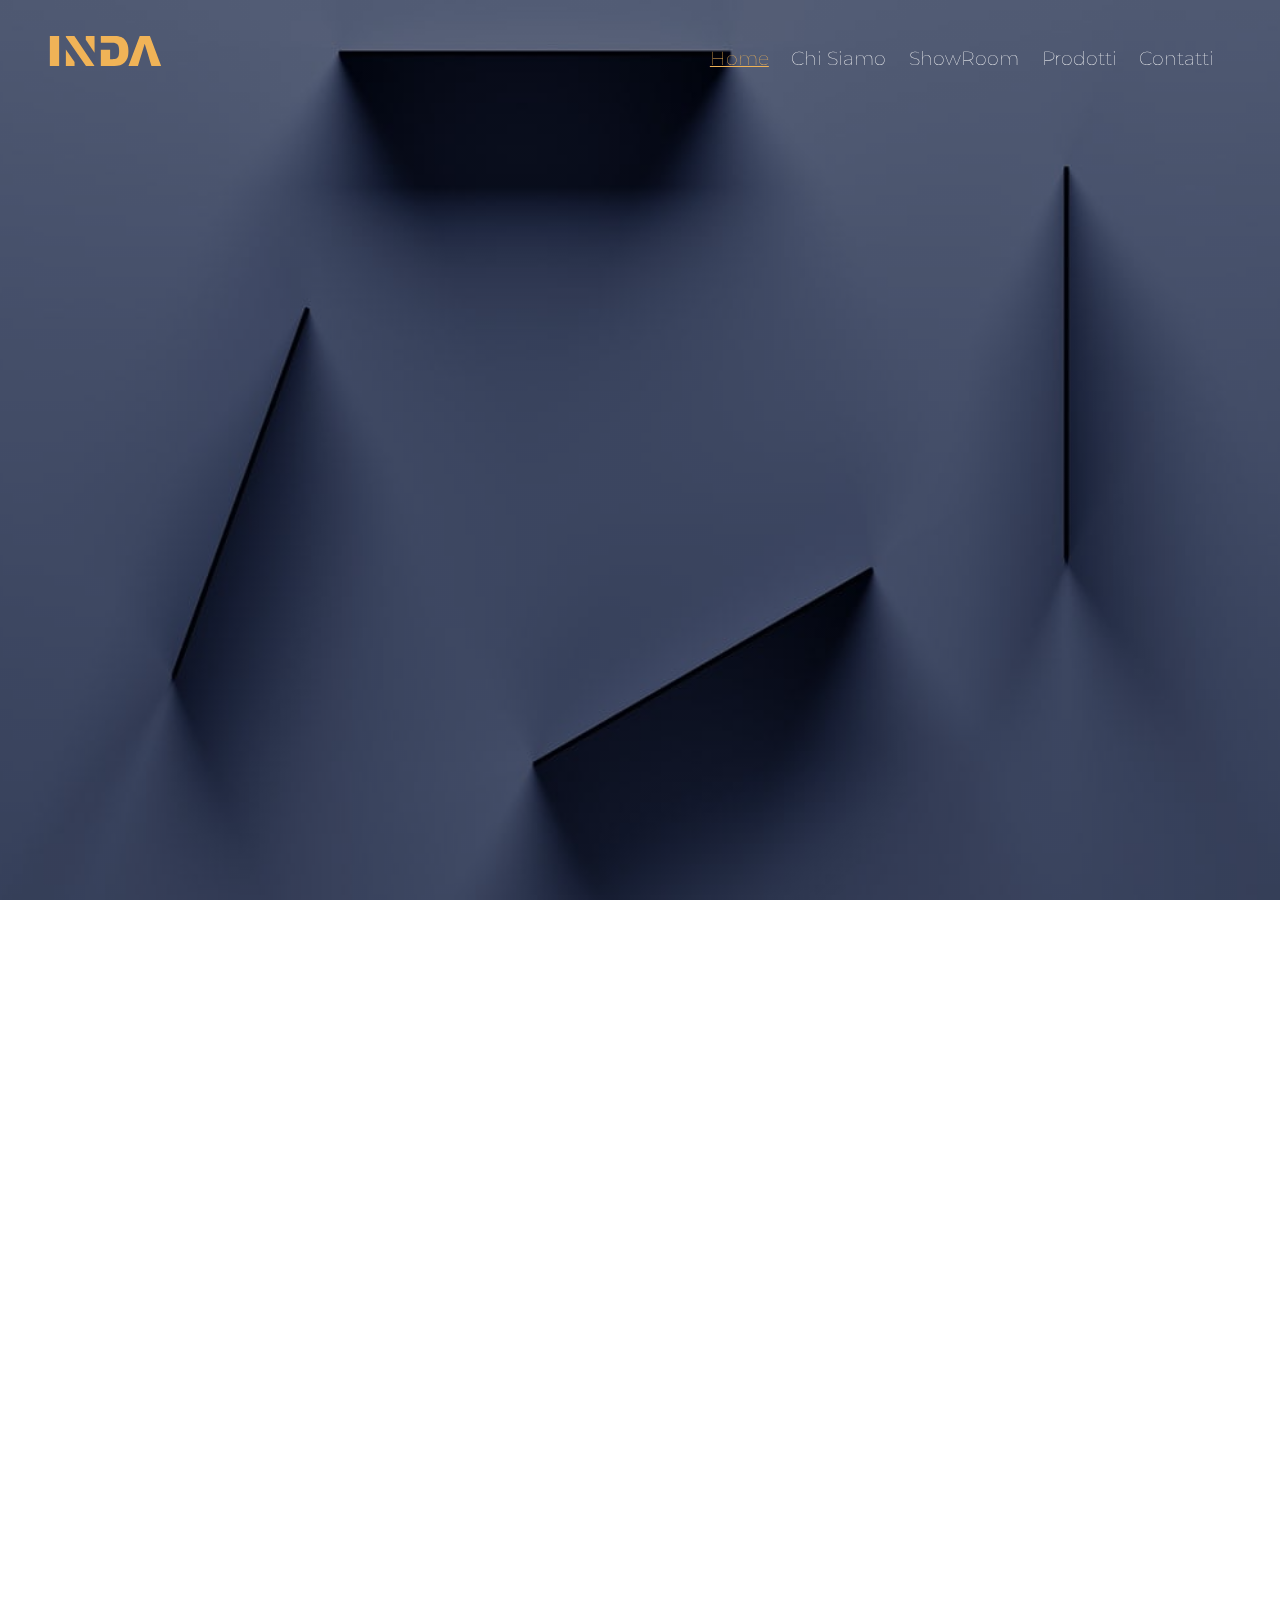
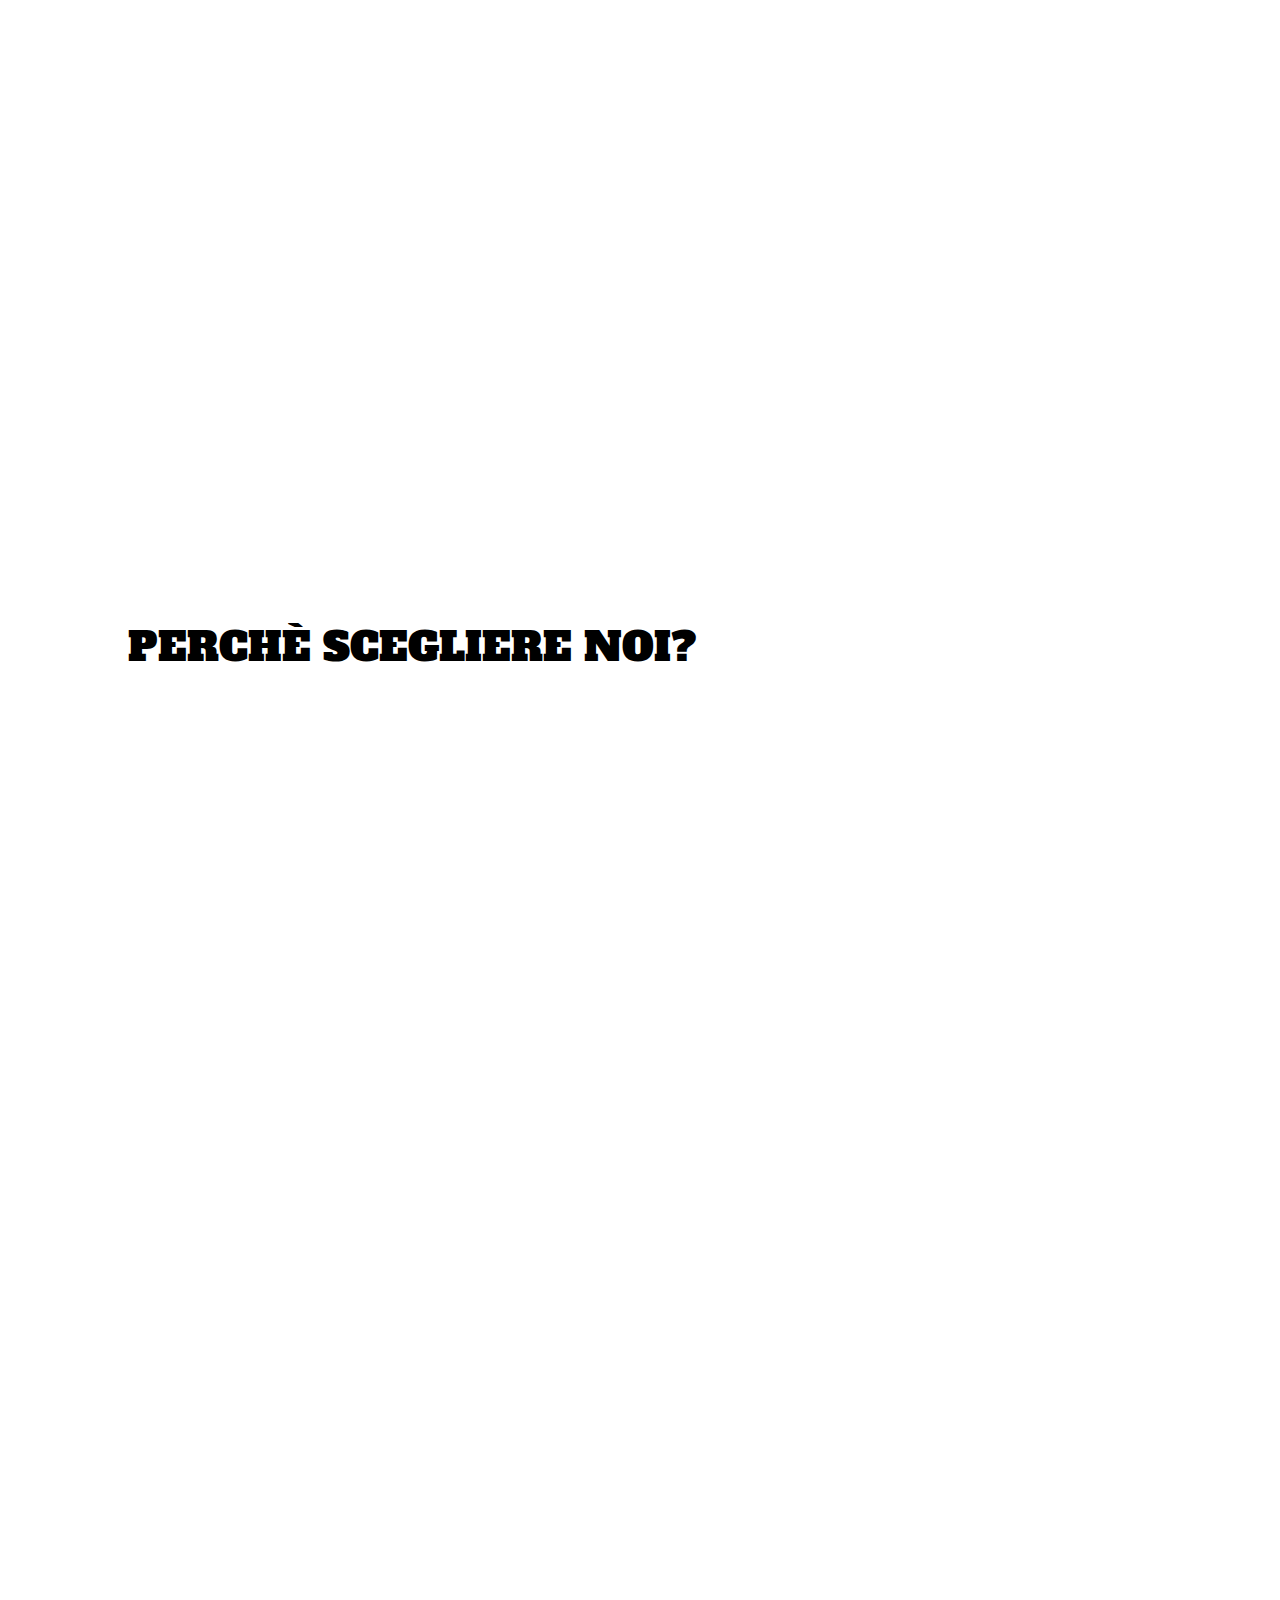
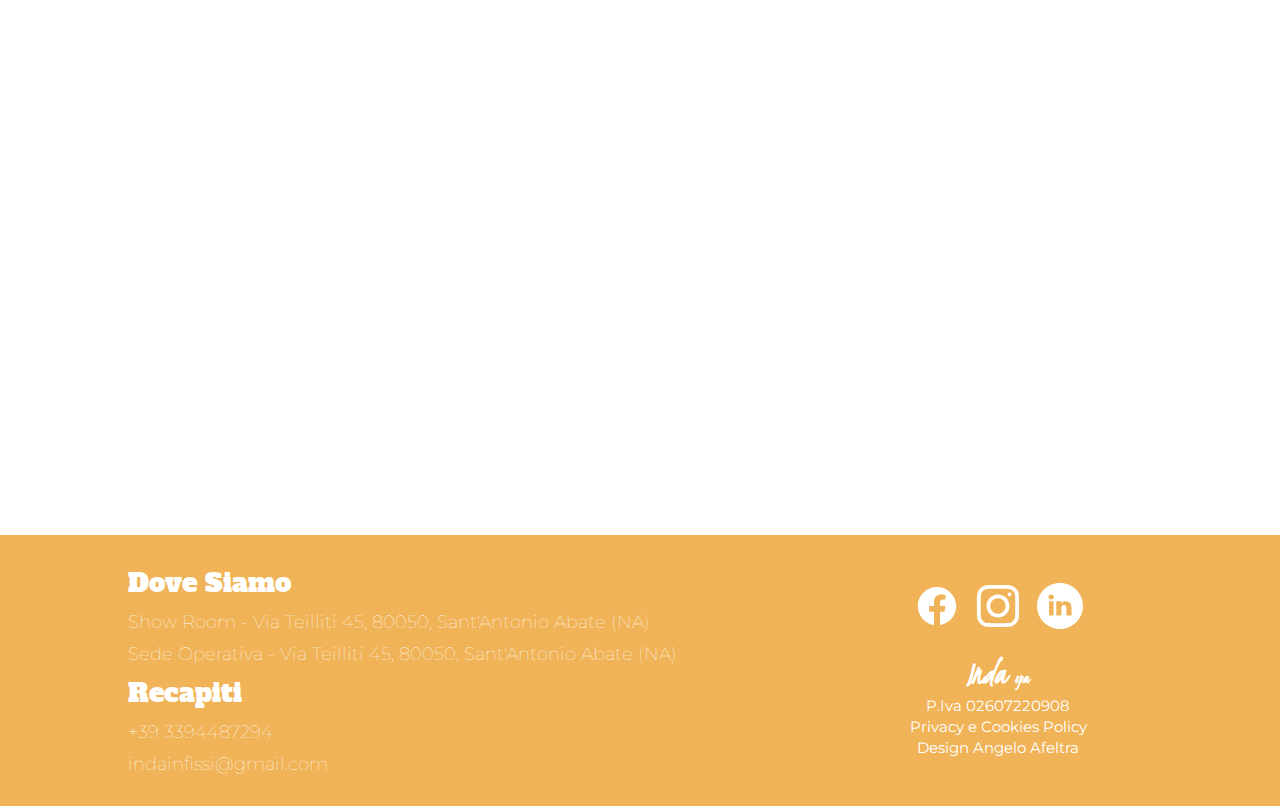
==== commit 7f69b7a1: "update pagina chi siamo e fix bug metodi privati IOS" ====
--- a/chisiamo.html
+++ b/chisiamo.html
@@ -3,7 +3,7 @@
 <head>
     <meta charset="UTF-8">
     <meta http-equiv="X-UA-Compatible" content="IE=edge" />
-    <meta name="viewport" content="width=device-width, initial-scale=1.0" />
+    <meta name="viewport" content="width=device-width, initial-scale=1.0, maximum-scale=1.0, user-scalable=no"/>
 
     <meta name="format-detection" content="telephone=no">
 
@@ -20,176 +20,183 @@
 </head>
 <body>
 
-<header>
-    <nav class="navbar">
-        <a href="index.html" class="logo_navbar">
-            <img class="logo" src="./Immagini/logo.svg" style="width: 100%; height: 100%">
-        </a>
-
-        <!-- hamburger viene visualizzato solamente quando non si è in modalita desktop -->
-        <div class="hamburger">
-            <span class="line"></span>
-            <span class="line"></span>
-            <span class="line"></span>
-        </div>
-
-        <div class="nav_links">
-            <a class="link_navbar" href="index.html" >Home</a>
-            <a class="link_navbar" href="chisiamo.html" style="color: #F0B357; text-decoration: underline">Chi Siamo</a>
-            <a class="link_navbar" href="">ShowRoom</a>
-            <a class="link_navbar" href="prodotti.html">Prodotti</a>
-            <a class="link_navbar" href="contatti.html">Contatti</a>
-        </div>
-    </nav>
-</header>
-
-    <div  class="main_img">
+    <header>
+        <nav class="container_navbar">
+            <a href="index.html" class="logo_navbar">
+                <img class="logo" src="./Immagini/logo.svg" alt="Logo Inda" style="width: 100%; height: 100%">
+            </a>
+
+            <div class="hamburger">
+                <span class="line"></span>
+                <span class="line"></span>
+                <span class="line"></span>
+            </div>
+
+            <div class="container_links">
+                <a class="link_navbar" href="index.html" style="color: #F0B357; text-decoration: underline">Home</a>
+                <a class="link_navbar" href="chisiamo.html">Chi Siamo</a>
+                <a class="link_navbar" href="">ShowRoom</a>
+                <a class="link_navbar" href="prodotti.html">Prodotti</a>
+                <a class="link_navbar" href="contatti.html">Contatti</a>
+            </div>
+        </nav>
+    </header>
+
+    <div class="container_immagine_principale">
         <h1 class="frase">CHI SIAMO</h1>
     </div>
+
     <h1 class="sinceText">since2023</h1>
 
-
-    <div class="container_section1" style="overflow: hidden">
-        <div class="container_img">
-            <img src="./Immagini/ChiSiamo/Img1.jpg" style="width: 100%; height: 100%; object-position: center; object-fit: cover">
-        </div>
+    <div class="sezione_laNostraStoria" style="overflow: hidden">
+
+        <div class="container_immagine">
+            <img src="./Immagini/ChiSiamo/Img1.jpg" alt="Immagine ChiSiamo" style="width: 100%; height: 100%; object-position: center; object-fit: cover">
+        </div>
+
         <div class="container_descrizione">
-            <h1>INDA, ECCELLENZA MADE IN ITALY</h1>
-            <p>A partire dal 2023, la nostra azienda si distingue con orgoglio nella produzione di serramenti completamente Made in Itali. Utilizzando materiali di eccellente qualità, sviluppiamo prodotti caratterizzate da un design unico e da varie combinazioni di materiali, tra cui PVC, alluminio e legno.
+            <h1 class="header_descrizione" >INDA, ECCELLENZA MADE IN ITALY</h1>
+            <p class="body_descrizione" >
+                A partire dal 2023, la nostra azienda si distingue con orgoglio nella produzione di serramenti completamente Made in Itali. Utilizzando materiali di eccellente qualità, sviluppiamo prodotti caratterizzate da un design unico e da varie combinazioni di materiali, tra cui PVC, alluminio e legno.
                 INDA è un'azienda tutta italiana, presente sul mercato dal 2023 e oggi protagonista indiscussa nel settore della produzione dei serramenti Made in Italy. Fin dall'inizio i nostri prodotti si sono distinti per l'impiego di materie prime di altissima qualità e per le linee pulite dall'inconfondibile design.
-                Attraverso una continua ricerca e attività di progettazione, siamo in grado di presentarti oggi una vasta selezione di prodotti che si distingue per l'adozione delle tecnologie più avanzate e l'utilizzo di vari materiali.</p>
-            <button class="btn_section1" onclick="location.href = 'contatti.html'" ontouchstart="location.href = 'contatti.html'">Contattaci</button>
-        </div>
-    </div>
-
-    <div class="container_img2"></div>
-
-    <div class="container_section2" style="overflow: hidden">
-        <div class="container_parolaChiave">
-            <div class="container_icona">
-                <img src="./Immagini/ChiSiamo/SVG/Goal.svg" style="width: 100%; height: 100%; object-position: center; object-fit: cover;">
-            </div>
-            <div class="container_descrizione_parolachiave">
-                <h1>Obiettivo</h1>
-                <p>
-                    Miriamo a garantire la felicità del cliente offrendo articoli di eccellente qualità, esteticamente piacevoli, raffinati, all'avanguardia dal punto di vista tecnologico e rispettosi dell'ambiente grazie alla loro assenza di sostanze dannose e alla loro origine da un processo produttivo responsabile.
-                </p>
-            </div>
-
-        </div>
-        <div class="container_parolaChiave">
-            <div class="container_icona">
-                <img src="./Immagini/ChiSiamo/SVG/Filosofia.svg" style="width: 100%; height: 100%; object-position: center; object-fit: cover;">
-            </div>
-            <div class="container_descrizione_parolachiave">
-                <h1>Filosofia</h1>
-                <p>
-                    La scrupolosa scelta delle materie prime e l'impiego di un processo produttivo certificato consentono di realizzare serramenti con notevoli prestazioni, dove la parola chiave è "Futuro".
-                </p>
-            </div>
-
-        </div>
-        <div class="container_parolaChiave">
-            <div class="container_icona">
-                <img src="./Immagini/ChiSiamo/SVG/Valori.svg" style="width: 100%; height: 100%; object-position: center; object-fit: cover;">
-            </div>
-            <div class="container_descrizione_parolachiave">
-                <h1>Valori</h1>
-                <p>
-                    La dedizione verso la nostra professione e l'impegno nel promuovere l'eccellenza italiana a livello globale, con un particolare focus sulla sostenibilità ambientale, definiscono la nostra incessante ricerca. Il rispetto per i nostri clienti, l'attenzione all'ambiente e l'aderenza alla tradizione artigianale del Made in Italy coesistono armoniosamente con un occhio vigile sulle innovazioni e le opportunità tecnologiche, costituendo le fondamenta della nostra produzione.
-                </p>
-            </div>
-
-        </div>
-        <div class="container_parolaChiave">
-            <div class="container_icona">
-                <img src="./Immagini/ChiSiamo/SVG/Green.svg" style="width: 100%; height: 100%; object-position: center; object-fit: cover;">
-            </div>
-            <div class="container_descrizione_parolachiave">
-                <h1>Ambiente</h1>
-                <p>
-                    La considerazione per l'ambiente è una componente integrante delle nostre strategie di ricerca e sviluppo. Prestiamo una cura particolare nella scelta delle materie prime, garantendo che i nostri profili siano conformi alle normative europee. Nel processo di produzione, impieghiamo macchinari e metodologie mirate a ridurre significativamente il consumo energetico, contribuendo così a un approccio più sostenibile.
-                </p>
-            </div>
-
-        </div>
-        <div class="container_parolaChiave">
-            <div class="container_icona">
-                <img src="./Immagini/ChiSiamo/SVG/Collaboratori.svg" style="width: 100%; height: 100%; object-position: center; object-fit: cover;">
-            </div>
-            <div class="container_descrizione_parolachiave">
-                <h1>Collaboratori</h1>
-                <p>
-                    Per la distribuzione dei nostri prodotti, ci avvaliamo di Partner professionali e qualificati in arado di assicurare efficaci standard lavorativi e organizzativi.
-                </p>
-            </div>
-
-        </div>
-    </div>
-
-    <div class="container_section3">
-    </div>
-
-    <div class="container_section4" style="overflow: hidden">
-
-        <div class="container_descrizione_team">
-            <h1>Il Nostro Team</h1>
-            <p>Il nostro team dedicato agli infissi si distingue per anni di esperienza, professionalità e attenzione ai dettagli. Ogni membro, selezionato con cura, garantisce soluzioni su misura e un servizio affidabile. La passione per il design guida ogni progetto, creando ambienti sicuri ed esteticamente appaganti.
-                La professionalità è il nostro tratto distintivo, mantenendo gli standard più elevati dalla consulenza all'installazione. Scegliere il nostro team significa affidarsi a professionisti appassionati, pronti a trasformare le idee in realtà. Ogni finestra, porta o complemento d'arredo rappresenta la nostra dedizione alla perfezione.</p>
-            <button class="btn_section4" onclick="location.href = 'contatti.html'" ontouchstart="location.href = 'contatti.html'">Contattaci</button>
-        </div>
-        <div class="container_img_team">
-            <img src="./Immagini/ChiSiamo/img4.jpg" style="width: 100%; height: 100%; object-position: center; object-fit: cover">
-        </div>
-
-    </div>
-
-
-
-
-
-
-
-
-<footer>
-    <div class="info_container">
-        <h1 class="footer-header">Dove Siamo</h1>
-        <p class="footer-body">Show Room - Via Teilliti 45, 80050, Sant'Antonio Abate (NA)</p>
-        <p class="footer-body">Sede Operativa - Via Teilliti 45, 80050, Sant'Antonio Abate (NA)</p>
-        <div class="space"></div>
-        <h1 class="footer-header">Recapiti</h1>
-        <p class="footer-body">+39 3394487294</p>
-        <p class="footer-body">indainfissi@gmail.com</p>
-        <!--<button class="contattaci_footer">Contattaci</button>-->
-    </div>
-
-    <div class="end_container">
-        <div class="social_container">
-            <div class="social">
-                <img src="Immagini/SVG/facebook.svg" alt="facebook_logo" style="width: 100%; height: 100%;">
-            </div>
-            <div class="social">
-                <img src="Immagini/SVG/instagram.svg" alt="instagram_logo" style="width: 100%; height: 100%;">
-            </div>
-            <div class="social">
-                <img src="Immagini/SVG/linkedin.svg" alt="linkedin_logo" style="width: 100%; height: 100%;">
-            </div>
-        </div>
-
-        <div class="end_footer_container">
-            <h1  style="font-family: Kristi;">Inda <span>spa</span></h1>
-            <p>P.Iva 02607220908</p>
-            <p>Privacy e Cookies Policy</p>
-            <p>Design Angelo Afeltra</p>
-        </div>
-    </div>
-
-
-
-</footer>
+                Attraverso una continua ricerca e attività di progettazione, siamo in grado di presentarti oggi una vasta selezione di prodotti che si distingue per l'adozione delle tecnologie più avanzate e l'utilizzo di vari materiali.
+            </p>
+            <button class="btn_type1" onclick="location.href = 'contatti.html'" ontouchstart="location.href = 'contatti.html'">Contattaci</button>
+        </div>
+
+    </div>
+
+    <div class="container_immagine_divisoria" style="background-image: url(./Immagini/ChiSiamo/img2.jpg)"></div>
+
+    <div class="sezione_perche_scegliere_noi">
+
+        <h1 class="header_sezione">Perchè scegliere noi?</h1>
+
+        <div class="container_caratteristiche_azienda">
+
+            <div class="container_caratteristica">
+                <div class="container_icona">
+                    <img src="./Immagini/ChiSiamo/SVG/Goal.svg" alt="Icona Obiettivo" style="width: 100%; height: 100%; object-position: center; object-fit: contain;">
+                </div>
+                <div class="container_descrizione">
+                    <h1 class="header_descrizione">Obiettivo</h1>
+                    <p class="body_descrizione">
+                        Miriamo a garantire la felicità del cliente offrendo articoli di eccellente qualità, esteticamente piacevoli, raffinati, all'avanguardia dal punto di vista tecnologico e rispettosi dell'ambiente grazie alla loro assenza di sostanze dannose e alla loro origine da un processo produttivo responsabile.
+                    </p>
+                </div>
+            </div>
+
+            <div class="container_caratteristica">
+                <div class="container_icona">
+                    <img src="./Immagini/ChiSiamo/SVG/Filosofia.svg" alt="Icona Filosofia" style="width: 100%; height: 100%; object-position: center; object-fit: contain;">
+                </div>
+                <div class="container_descrizione">
+                    <h1 class="header_descrizione">Filosofia</h1>
+                    <p class="body_descrizione">
+                        La scrupolosa scelta delle materie prime e l'impiego di un processo produttivo certificato consentono di realizzare serramenti con notevoli prestazioni, dove la parola chiave è "Futuro".
+                    </p>
+                </div>
+            </div>
+
+            <div class="container_caratteristica">
+                <div class="container_icona">
+                    <img src="./Immagini/ChiSiamo/SVG/Valori.svg" alt="Icona Valori" style="width: 100%; height: 100%; object-position: center; object-fit: contain;">
+                </div>
+                <div class="container_descrizione">
+                    <h1 class="header_descrizione">Valori</h1>
+                    <p class="body_descrizione">
+                        La dedizione verso la nostra professione e l'impegno nel promuovere l'eccellenza italiana a livello globale, con un particolare focus sulla sostenibilità ambientale, definiscono la nostra incessante ricerca. Il rispetto per i nostri clienti, l'attenzione all'ambiente e l'aderenza alla tradizione artigianale del Made in Italy coesistono armoniosamente con un occhio vigile sulle innovazioni e le opportunità tecnologiche, costituendo le fondamenta della nostra produzione.
+                    </p>
+                </div>
+            </div>
+
+            <div class="container_caratteristica">
+                <div class="container_icona">
+                    <img src="./Immagini/ChiSiamo/SVG/Green.svg" alt="Icona Ambiente" style="width: 100%; height: 100%; object-position: center; object-fit: contain;">
+                </div>
+                <div class="container_descrizione">
+                    <h1 class="header_descrizione">Ambiente</h1>
+                    <p class="body_descrizione">
+                        La considerazione per l'ambiente è una componente integrante delle nostre strategie di ricerca e sviluppo. Prestiamo una cura particolare nella scelta delle materie prime, garantendo che i nostri profili siano conformi alle normative europee. Nel processo di produzione, impieghiamo macchinari e metodologie mirate a ridurre significativamente il consumo energetico, contribuendo così a un approccio più sostenibile.
+                    </p>
+                </div>
+
+            </div>
+
+            <div class="container_caratteristica">
+                <div class="container_icona">
+                    <img src="./Immagini/ChiSiamo/SVG/Collaboratori.svg" alt="Icona Collaboratori" style="width: 100%; height: 100%; object-position: center; object-fit: contain;">
+                </div>
+                <div class="container_descrizione">
+                    <h1 class="header_descrizione">Collaboratori</h1>
+                    <p class="body_descrizione">
+                        Per la distribuzione dei nostri prodotti, ci avvaliamo di Partner professionali e qualificati in arado di assicurare efficaci standard lavorativi e organizzativi.
+                    </p>
+                </div>
+            </div>
+
+        </div>
+
+    </div>
+
+    <div class="sezione_ilNostroTeam" style="overflow: hidden">
+
+        <div class="container_descrizione">
+            <h1 class="header_descrizione" >Il NOSTRO TEAM</h1>
+            <p class="body_descrizione" >
+                Il nostro team dedicato agli infissi si distingue per anni di esperienza, professionalità e attenzione ai dettagli.
+                Ogni membro, selezionato con cura, garantisce soluzioni su misura e un servizio affidabile.
+                La passione per il design guida ogni progetto, creando ambienti sicuri ed esteticamente appaganti. La professionalità è il nostro tratto distintivo, mantenendo gli standard più elevati dalla consulenza all'installazione.
+                Scegliere il nostro team significa affidarsi a professionisti appassionati, pronti a trasformare le idee in realtà. Ogni finestra, porta o complemento d'arredo rappresenta la nostra dedizione alla perfezione.
+            </p>
+            <button class="btn_type1" onclick="location.href = 'contatti.html'" ontouchstart="location.href = 'contatti.html'">Contattaci</button>
+        </div>
+
+        <div class="container_immagine">
+            <img src="./Immagini/ChiSiamo/img4.jpg" alt="Immagine Team" style="width: 100%; height: 100%; object-position: center; object-fit: cover">
+        </div>
+
+
+
+    </div>
+
+    <footer>
+
+        <div class="container_info">
+            <h1 class="footer-header">Dove Siamo</h1>
+            <p class="footer-body">Show Room - Via Teilliti 45, 80050, Sant'Antonio Abate (NA)</p>
+            <p class="footer-body">Sede Operativa - Via Teilliti 45, 80050, Sant'Antonio Abate (NA)</p>
+            <div class="space"></div>
+            <h1 class="footer-header">Recapiti</h1>
+            <p class="footer-body">+39 3394487294</p>
+            <p class="footer-body">indainfissi@gmail.com</p>
+        </div>
+
+        <div class="social_and_credits_container">
+            <div class="social_container">
+                <div class="social">
+                    <img src="Immagini/SVG/facebook.svg" alt="facebook_logo" style="width: 100%; height: 100%;">
+                </div>
+                <div class="social">
+                    <img src="Immagini/SVG/instagram.svg" alt="instagram_logo" style="width: 100%; height: 100%;">
+                </div>
+                <div class="social">
+                    <img src="Immagini/SVG/linkedin.svg" alt="linkedin_logo" style="width: 100%; height: 100%;">
+                </div>
+            </div>
+
+            <div class="credits_container">
+                <h1  style="font-family: Kristi, sans-serif;">Inda <span>spa</span></h1>
+                <p>P.Iva 02607220908</p>
+                <p>Privacy e Cookies Policy</p>
+                <p>Design Angelo Afeltra</p>
+            </div>
+        </div>
+
+    </footer>
 
 </body>
-<script src="./Script/navbar_effect.js"></script>
+<script src="Script/navbar_script.js"></script>
 <script src="./Script/chisiamo_script.js"></script>
 <script src="./Script/Animation/chisiamo_animation_script.js"></script>
 </html>--- a/CSS/chisiamo_style.css
+++ b/CSS/chisiamo_style.css
@@ -6,7 +6,6 @@
 
 body, html {
     font-family: sans-serif;
-    /*background-color: #EDEAEA;*/
     background-color: white;
     height: 100%;
     max-width: 100%;
@@ -17,7 +16,7 @@
 
 /* || Main Image Element Style */
 
-    .main_img{
+    .container_immagine_principale{
         display: flex;
         align-items: center;
         justify-content: center;
@@ -31,8 +30,8 @@
 
     .frase{
         color: white;
-        font-family: 'Alfa Slab One';
-        font-size: 30px;
+        font-family: 'Alfa Slab One', sans-serif;
+        font-size: 50px;
         font-weight: lighter;
         text-transform: uppercase;
         opacity: 0;
@@ -55,7 +54,7 @@
 
     @media (min-width: 1024px) {
 
-        .main_img{
+        .container_immagine_principale{
             background: linear-gradient(rgba(0, 0, 0, 0.5), rgba(0, 0, 0, 0.5)), url("../Immagini/ChiSiamo/Background1.jpg") no-repeat center center fixed;
             background-size: cover;
             padding-right: 15%;
@@ -70,7 +69,7 @@
 
     @media (min-width: 1920px) {
 
-        .main_img{
+        .container_immagine_principale{
             background: linear-gradient(rgba(0, 0, 0, 0.5), rgba(0, 0, 0, 0.5)), url("../Immagini/ChiSiamo/Background1.jpg") no-repeat center center fixed;
             background-size: cover;
             padding-right: 15%;
@@ -85,13 +84,17 @@
 
 /* ... */
 
-/* || element since */
+
+
+
+/* || Since */
 
     .sinceText{
-        margin: 50px 0;
-        display: block;
-        font-family: 'Helvetica Neue';
-        font-size: 70px;
+        width: 100%;
+        padding: 50px 0;
+        display: block;
+        font-family: 'Helvetica Neue', sans-serif;
+        font-size: 100px;
         text-align: center;
         color: white;
         -webkit-text-stroke: 2px #770404;
@@ -107,8 +110,6 @@
 
         .sinceText{
             font-size: 110px;
-            -webkit-text-stroke: 2px #770404;
-            text-stroke: 2px #770404;
         }
 
     }
@@ -117,8 +118,6 @@
 
         .sinceText{
             font-size: 130px;
-            -webkit-text-stroke: 2px #770404;
-            text-stroke: 2px #770404;
         }
 
     }
@@ -127,139 +126,133 @@
 
         .sinceText{
             font-size: 200px;
-            -webkit-text-stroke: 2px #770404;
-            text-stroke: 2px #770404;
-        }
-
-    }
-
-/* ... */
-
-
-/* || Section1 Element */
-
-    .container_section1{
+        }
+
+    }
+
+/* ... */
+
+
+
+
+/* || Sezione "La Nostra Storia" Element */
+
+    .sezione_laNostraStoria{
         display: flex;
         flex-wrap: wrap;
         align-items: center;
         justify-content: center;
-        /*border: black solid;*/
-    }
-
-    .container_section1 .container_img{
+    }
+
+    .sezione_laNostraStoria .container_immagine{
         display: block;
         flex-basis: 100%;
         height: 300px;
-        /*border: black solid;*/
-    }
-
-    .container_section1 .container_descrizione{
+    }
+
+    .sezione_laNostraStoria .container_descrizione{
         display: block;
         flex-basis: 100%;
-        /*border: black solid;*/
-        padding: 20px 5%;
-    }
-
-    .container_descrizione  h1{
-        font-family: 'Alfa Slab One';
-        font-size: 30px;
+        padding: 5% 7%;
+    }
+
+    .sezione_laNostraStoria  .container_descrizione .header_descrizione{
+        font-family: 'Alfa Slab One', sans-serif;
+        font-size: 40px;
         color: black;
-    }
-
-    .container_descrizione  p{
-        font-family: 'Montserrat';
+        font-weight: lighter;
+    }
+
+    .sezione_laNostraStoria  .container_descrizione .body_descrizione{
+        font-family: 'Montserrat', sans-serif;
         font-size: 18px;
         color: black;
     }
 
-    .btn_section1{
-        display: block;
-        font-family: 'Montserrat';
-        font-size: 18px;
+    .btn_type1{
+        display: block;
+        font-family: 'Montserrat', sans-serif;
+        font-size: 15px;
         color: white;
         font-weight: bold;
         background-color: rgba(119,4,4,1);
         padding: 10px 30px 10px 30px;
         margin: 20px auto 20px auto;
-        border: #770404 solid 3px;
+        border: none;
         cursor:pointer;
         box-shadow: 5px 5px 10px black;
+        border-radius: 20px;
         transition: background-color 1s ease, color 1s ease;
     }
 
-    .btn_section1:hover{
+    .btn_type1:hover{
         color: #770404;
         background-color: white;
     }
 
     @media (min-width: 600px) {
 
-        .container_section1 .container_img{
+        .sezione_laNostraStoria .container_immagine{
             height: 400px;
         }
 
-        .container_descrizione  h1{
-            font-size: 30px;
-        }
-
-        .container_descrizione  p{
-            margin-top: 10px;
-        }
-
     }
 
     @media (min-width: 1024px) {
 
-        .container_section1{
+        .sezione_laNostraStoria{
             flex-wrap: nowrap;
             align-items: stretch;
-        }
-
-        .container_section1 .container_img{
+            padding: 3% 0% 3% 0%;
+            gap:40px;
+        }
+
+        .sezione_laNostraStoria .container_immagine{
             flex-basis: 40%;
         }
 
-        .container_section1 .container_descrizione{
+        .sezione_laNostraStoria .container_descrizione{
             flex-basis: 60%;
+            padding: 0% 5% 0% 0%;
         }
 
     }
 
     @media (min-width: 1920px) {
 
-        .container_descrizione  h1{
+        .sezione_laNostraStoria  .container_descrizione .header_descrizione{
             font-size: 50px;
         }
 
-        .container_descrizione  p{
+        .sezione_laNostraStoria  .container_descrizione .body_descrizione{
             font-size: 24px;
         }
 
-        .btn_section1{
+        .btn_type1{
             font-size: 22px;
         }
 
     }
 
-
-/* ... */
-
-/* || element since */
-
-    .container_img2{
-        display: block;
-        /*border: black solid;*/
+/* ... */
+
+
+
+
+/* || Immagine divisoria */
+
+    .container_immagine_divisoria{
+        display: block;
         width: 100%;
         height: 300px;
-        background: url(../Immagini/ChiSiamo/img2.jpg) no-repeat center center;
+        background-repeat: no-repeat;
+        background-position: center center;
         background-size: cover;
-        margin: 50px 0;
-    }
-
+    }
 
     @media (min-width: 600px) {
 
-        .container_img2{
+        .container_immagine_divisoria{
             height: 400px;
         }
 
@@ -267,31 +260,43 @@
 
     @media (min-width: 1024px) {
 
-        .container_img2{
+        .container_immagine_divisoria{
             height: 500px;
-            background: url(../Immagini/ChiSiamo/img2.jpg) no-repeat center center fixed;
-            background-size: cover;
-            margin: 100px 0;
-        }
-
-    }
-
-/* ... */
-
-/* || Elementi Section2 */
-
-    .container_section2{
+            background-attachment: fixed;
+        }
+
+    }
+
+/* ... */
+
+
+
+
+/* || Sezione "perche scegliere noi" Elementi  */
+
+    .sezione_perche_scegliere_noi{
+        padding: 10% 7% 10% 7%;
+    }
+
+    .sezione_perche_scegliere_noi .header_sezione{
+        font-family: 'Alfa Slab One', sans-serif;
+        font-size: 40px;
+        color: black;
+        font-weight: lighter;
+        text-transform: uppercase;
+    }
+
+    .container_caratteristiche_azienda{
+        margin-top: 50px;
         display: flex;
         flex-wrap: wrap;
         align-items: center;
         justify-content: center;
         gap:30px;
-        padding: 20px 5%;
-    }
-
-    .container_parolaChiave{
+    }
+
+    .container_caratteristiche_azienda .container_caratteristica{
         flex-basis: 100%;
-
         display: flex;
         flex-wrap: wrap;
         align-items: center;
@@ -299,113 +304,134 @@
         gap:20px
     }
 
-    .container_parolaChiave .container_icona{
+    .container_caratteristiche_azienda .container_caratteristica .container_icona{
         flex-basis: 30%;
-        height: 90px;
-        /*border: black solid;*/
+        height: 125px;
+        background-color: #1d1d1b;
         box-shadow: 5px 0px 10px black;
         transform: translateY(0px);
         transition: transform 0.5s ease;
-    }
-
-    .container_parolaChiave .container_icona:hover{
+        padding: 10px;
+    }
+
+    .container_caratteristiche_azienda .container_caratteristica .container_icona:hover{
         transform: translateY(-10px);
         transition: transform 1s ease;
         cursor: pointer;
     }
 
-    .container_descrizione_parolachiave{
+    .container_caratteristiche_azienda .container_caratteristica .container_descrizione{
         flex-basis: 100%;
         display: none;
     }
 
-    .container_descrizione_parolachiave h1{
-        font-family: 'Helvetica Neue';
+    .container_caratteristiche_azienda .container_caratteristica .container_descrizione .header_descrizione{
+        font-family: 'Helvetica Neue', sans-serif;
         font-size: 26px;
         text-align: center;
         margin-bottom: 10px;
     }
 
-    .container_descrizione_parolachiave p{
-        font-family: 'Montserrat';
+    .container_caratteristiche_azienda .container_caratteristica .container_descrizione .body_descrizione{
+        font-family: 'Montserrat', sans-serif;
         font-size: 15px;
-    }
-
-
+        text-align: center;
+    }
 
     @media (min-width: 600px) {
 
-
-        .container_section2{
+        .sezione_perche_scegliere_noi{
+            padding: 5% 7% 5% 7%;
+        }
+
+        .container_caratteristiche_azienda{
             display: flex;
             flex-wrap: wrap;
             align-items: flex-start;
             justify-content: center;
             gap:30px;
-            padding: 20px 5%;;
-        }
-
-
-        .container_parolaChiave .container_icona{
-            flex-basis: 20%;
+        }
+
+        .container_caratteristiche_azienda .container_caratteristica{
+            flex-wrap: nowrap;
+        }
+
+        .container_caratteristiche_azienda .container_caratteristica .container_icona{
+            flex-basis: 18%;
             height: 150px;
         }
 
-        .container_descrizione_parolachiave{
+        .container_caratteristiche_azienda .container_caratteristica .container_descrizione{
             flex-basis: 75%;
             display: block;
         }
 
-        .container_descrizione_parolachiave h1{
+        .container_caratteristiche_azienda .container_caratteristica .container_descrizione .header_descrizione{
             text-align: left;
         }
+
+        .container_caratteristiche_azienda .container_caratteristica .container_descrizione .body_descrizione{
+            text-align: left;
+        }
+
     }
 
     @media (min-width: 1024px) {
 
-        .container_section2{
-            padding: 0% 10% 5% 10%;
-        }
-
-        .container_parolaChiave .container_icona{
-            flex-basis: 16%;
-        }
-
-        .container_descrizione_parolachiave{
+        .sezione_perche_scegliere_noi{
+            padding: 5% 10% 5% 10%;
+        }
+
+        .container_caratteristiche_azienda .container_caratteristica{
+            flex-basis: 100%;
+        }
+
+        .container_caratteristiche_azienda .container_caratteristica .container_icona{
+            flex-basis: 18%;
+            height: 150px;
+        }
+
+        .container_caratteristiche_azienda .container_caratteristica .container_descrizione{
             flex-basis: 80%;
         }
 
-        .container_descrizione_parolachiave p{
-            font-size: 18px;
-        }
+        .container_caratteristiche_azienda .container_caratteristica .container_descrizione .header_descrizione{
+            font-size: 30px;
+        }
+
+        .container_caratteristiche_azienda .container_caratteristica .container_descrizione .body_descrizione{
+            font-size: 17px;
+        }
+
     }
 
     @media (min-width: 1920px) {
 
-        .container_section2{
-            padding: 0% 10% 5% 10%;
-        }
-
-        .container_parolaChiave{
-            flex-basis: 100%;
-        }
-
-        .container_parolaChiave .container_icona{
+        .sezione_perche_scegliere_noi .header_sezione{
+            font-size: 50px;
+        }
+
+        .container_caratteristiche_azienda .container_caratteristica .container_icona{
             flex-basis: 12%;
-        }
-
-        .container_descrizione_parolachiave{
-            flex-basis: 80%;
-        }
-
-        .container_descrizione_parolachiave p{
-            font-size: 20px;
-        }
-    }
-
-
-
-/* ... */
+            height: 150px;
+        }
+
+        .container_caratteristiche_azienda .container_caratteristica .container_descrizione{
+            flex-basis: 84%;
+        }
+
+        .container_caratteristiche_azienda .container_caratteristica .container_descrizione .header_descrizione{
+            font-size: 34px;
+        }
+
+        .container_caratteristiche_azienda .container_caratteristica .container_descrizione .body_descrizione{
+            font-size: 24px;
+        }
+    }
+
+/* ... */
+
+
 
 
 /* || Elementi Sezione 3 */
@@ -423,11 +449,9 @@
 
         .container_section3{
             height: 300px;
-            background: url("../Immagini/ChiSiamo/img3.jpg") no-repeat center center fixed;
+            background: url("../Immagini/ChiSiamo/img3.jpg") no-repeat center center;
             background-size: cover;
         }
-
-
 
     }
 
@@ -440,7 +464,6 @@
             margin: 100px 0;
         }
 
-
     }
 
     @media (min-width: 1920px) {
@@ -451,127 +474,91 @@
             background-size: cover;
         }
 
-
-    }
-
-
-/* ... */
-
-
-
-
-/* || Section4 Element */
-
-.container_section4{
-    display: flex;
-    flex-wrap: wrap;
-    align-items: center;
-    justify-content: center;
-    /*border: black solid;*/
-}
-
-.container_section4 .container_img_team{
-    display: block;
-    flex-basis: 100%;
-    height: 300px;
-    /*border: black solid;*/
-}
-
-.container_section4 .container_descrizione_team{
-    display: block;
-    flex-basis: 100%;
-    /*border: black solid;*/
-    padding: 20px 5%;
-}
-
-.container_descrizione_team  h1{
-    font-family: 'Alfa Slab One';
-    font-size: 30px;
-    color: black;
-}
-
-.container_descrizione_team  p{
-    font-family: 'Montserrat';
-    font-size: 18px;
-    color: black;
-}
-
-.btn_section4{
-    display: block;
-    font-family: 'Montserrat';
-    font-size: 18px;
-    color: white;
-    font-weight: bold;
-    background-color: rgba(119,4,4,1);
-    padding: 10px 30px 10px 30px;
-    margin: 20px auto 20px auto;
-    border: #770404 solid 3px;
-    cursor:pointer;
-    box-shadow: 5px 5px 10px black;
-    transition: background-color 1s ease, color 1s ease;
-}
-
-.btn_section4:hover{
-    color: #770404;
-    background-color: white;
-}
-
-@media (min-width: 600px) {
-
-
-    .container_section4 .container_img_team{
-        height: 400px;
-    }
-
-    .container_descrizione_team  h1{
-        font-size: 30px;
-    }
-
-    .container_descrizione_team  p{
-        margin-top: 10px;
-    }
-
-}
-
-@media (min-width: 1024px) {
-
-    .container_section4{
-        flex-wrap: nowrap;
-        align-items: stretch;
-        margin-top: 30px;
-        margin-bottom: 100px;
-    }
-
-    .container_section4 .container_img_team{
-        flex-basis: 40%;
-    }
-
-    .container_section4 .container_descrizione_team{
-        flex-basis: 60%;
-    }
-
-}
-
-@media (min-width: 1920px) {
-
-    .container_section4{
-        margin-bottom: 150px;
-    }
-
-    .container_descrizione_team  h1{
-        font-size: 50px;
-    }
-
-    .container_descrizione_team  p{
-        font-size: 24px;
-    }
-
-    .btn_section4{
-        font-size: 22px;
-    }
-
-}
-
-
-/* ... */
-
+    }
+
+/* ... */
+
+
+
+
+/* || Sezione "Il Nostro Team" Element */
+
+    .sezione_ilNostroTeam{
+        display: flex;
+        flex-wrap: wrap;
+        align-items: center;
+        justify-content: center;
+    }
+
+    .sezione_ilNostroTeam .container_immagine{
+        display: block;
+        flex-basis: 100%;
+        height: 300px;
+    }
+
+    .sezione_ilNostroTeam .container_descrizione{
+        display: block;
+        flex-basis: 100%;
+        padding: 5% 7%;
+    }
+
+    .sezione_ilNostroTeam  .container_descrizione .header_descrizione{
+        font-family: 'Alfa Slab One', sans-serif;
+        font-size: 40px;
+        color: black;
+        font-weight: lighter;
+    }
+
+    .sezione_ilNostroTeam  .container_descrizione .body_descrizione{
+        font-family: 'Montserrat', sans-serif;
+        font-size: 18px;
+        color: black;
+    }
+
+
+    @media (min-width: 600px) {
+
+        .sezione_ilNostroTeam .container_immagine{
+            height: 400px;
+        }
+
+    }
+
+    @media (min-width: 1024px) {
+
+        .sezione_ilNostroTeam{
+            flex-wrap: nowrap;
+            align-items: stretch;
+            padding: 3% 0% 3% 0%;
+            gap:40px;
+        }
+
+        .sezione_ilNostroTeam .container_immagine{
+            flex-basis: 40%;
+        }
+
+        .sezione_ilNostroTeam .container_descrizione{
+            flex-basis: 60%;
+            padding: 0% 0% 0% 5%;
+        }
+
+    }
+
+    @media (min-width: 1920px) {
+
+        .sezione_ilNostroTeam  .container_descrizione .header_descrizione{
+            font-size: 50px;
+        }
+
+        .sezione_ilNostroTeam  .container_descrizione .body_descrizione{
+            font-size: 24px;
+        }
+
+        .btn_type1{
+            font-size: 22px;
+        }
+
+    }
+
+/* ... */
+
--- a/CSS/navbar_style.css
+++ b/CSS/navbar_style.css
@@ -1,4 +1,4 @@
-.navbar{
+.container_navbar{
     display: flex;
     position: fixed;
     width: 100%;
@@ -6,8 +6,7 @@
     left: 0;
     justify-content: space-between;
     align-items: center;
-    padding-top: 30px;
-    padding-bottom: 10px;
+    padding: 30px 0px 10px 0px;
     background-color: rgba(255,255,255,0);
     z-index: 1000;
 }
@@ -38,7 +37,7 @@
     background-color: #F0B357;
 }
 
-.nav_links{
+.container_links{
     position: fixed;
     display: none;
     width: 100%;
@@ -55,9 +54,9 @@
     width: 50%;
 
     color: black;
-    font-family: 'Montserrat';
+    font-family: Montserrat, sans-serif;
     font-size: 20px;
-    font-width: bold;
+    font-weight: lighter;
     text-decoration: none;
 }
 
@@ -76,7 +75,7 @@
         display: none;
     }
 
-    .nav_links {
+    .container_links {
         display: block;
         position: static;
         width: auto;
@@ -92,12 +91,12 @@
         display:inline-block;
 
         color: white;
-        font-family: 'Montserrat';
         font-size: 19px;
         text-decoration: none;
         width: auto;
         margin-left: 15px;
     }
+
 }
 
 
--- a/CSS/footer_style.css
+++ b/CSS/footer_style.css
@@ -10,12 +10,12 @@
     padding: 30px 5% 30px 5%;
 }
 
-.info_container{
+.container_info{
     flex-basis: 100%;
     padding: 10px 20px 10px 20px;
 }
 
-.end_container{
+.social_and_credits_container{
     flex-basis: 100%;
 
     display: flex;
@@ -40,7 +40,7 @@
     border-bottom: white solid;
 }
 
-.end_footer_container{
+.credits_container{
     flex-basis: 100%;
     text-align: center;
     padding: 10px;
@@ -72,19 +72,19 @@
     transform: translateY(-10px);
 }
 
-.end_footer_container h1{
+.credits_container h1{
     font-family: Kristi;
     font-size: 40px;
     color: white;
 }
 
-.end_footer_container h1 span{
+.credits_container h1 span{
     font-family: Kristi;
     font-size: 24px;
     color: white;
 }
 
-.end_footer_container p{
+.credits_container p{
     font-family: Montserrat;
     font-size: 15px;
     padding: 1px;
@@ -102,12 +102,12 @@
 
     }
 
-    .info_container{
+    .container_info{
         flex-basis: 60%;
         padding: 0;
     }
 
-    .end_container{
+    .social_and_credits_container{
         flex-basis: 30%;
     }
 
@@ -117,7 +117,7 @@
         flex-basis: 100%;
     }
 
-    .end_footer_container{
+    .credits_container{
         flex-basis: 100%;
     }
 
@@ -133,19 +133,19 @@
         font-size: 16px;
     }
 
-    .end_footer_container h1{
+    .credits_container h1{
         font-family: Kristi;
         font-size: 26px;
         color: white;
     }
 
-    .end_footer_container h1 span{
+    .credits_container h1 span{
         font-family: Kristi;
         font-size: 18px;
         color: white;
     }
 
-    .end_footer_container p{
+    .credits_container p{
         font-family: Montserrat;
         font-size: 12px;
         padding: 1px;
@@ -177,19 +177,19 @@
         font-size: 18px;
     }
 
-    .end_footer_container h1{
+    .credits_container h1{
         font-family: Kristi;
         font-size: 34px;
         color: white;
     }
 
-    .end_footer_container h1 span{
+    .credits_container h1 span{
         font-family: Kristi;
         font-size: 18px;
         color: white;
     }
 
-    .end_footer_container p{
+    .credits_container p{
         font-family: Montserrat;
         font-size: 15px;
         padding: 1px;
--- a/CSS/animation.css
+++ b/CSS/animation.css
@@ -7,7 +7,7 @@
 .move_up_end{
     transform: translateY(0vh);
     opacity: 1;
-    transition: transform 2s ease, opacity 2s ease;
+    transition: transform 1s ease, opacity 1s ease;
 }
 
 .move_down_start{
@@ -18,7 +18,7 @@
 .move_down_end{
     transform: translateY(0vh);
     opacity: 1;
-    transition: transform 2s ease, opacity 2s ease;
+    transition: transform 1s ease, opacity 1s ease;
 }
 
 .dissolvenza_graduale_start{
@@ -60,7 +60,7 @@
 .move_diagona_right_up_end{
     transform: translate(0%,0vh);
     opacity: 1;
-    transition: transform 1s ease, opacity 1s ease;
+    transition: transform 0.5s ease, opacity 0.5s ease;
 }
 
 .move_diagona_left_up_start{
@@ -71,7 +71,7 @@
 .move_diagona_left_up_end{
     transform: translate(0%,0vh);
     opacity: 1;
-    transition: transform 1s ease, opacity 1s ease;
+    transition: transform 0.5s ease, opacity 0.5s ease;
 }
 
 .btn_comparse1_start{
@@ -82,7 +82,7 @@
 .btn_comparse1_end{
     transform: translateY(0vh);
     scale: 1;
-    transition: transform 1s ease, scale 0.5s ease;
+    transition: transform 0.5s ease, scale 0.5s ease;
 }
 
 .show_right_start{
@@ -93,7 +93,7 @@
 .show_right_end{
     transform: translateX(0%);
     opacity: 1;
-    transition: transform 1.5s ease, opacity 1.5s ease;
+    transition: transform 0.7s ease, opacity 0.7s ease;
 }
 
 .entrate_right_start{
@@ -104,7 +104,7 @@
 .entrate_right_end{
     transform: translateX(0%);
     opacity: 1;
-    transition: transform 2s ease, opacity 2s ease;
+    transition: transform 0.7s ease, opacity 0.7s ease;
 }
 
 .entrate_left_start{
@@ -115,7 +115,7 @@
 .entrate_left_end{
     transform: translateX(0%);
     opacity: 1;
-    transition: transform 2s ease, opacity 2s ease;
+    transition: transform 0.7s ease, opacity 0.7s ease;
 }
 
 .comparsa_verticale_start{
@@ -124,7 +124,7 @@
 
 .comparsa_verticale_end{
     height:100%;
-    transition: height 2s ease;
+    transition: height 1s ease;
 }
 
 
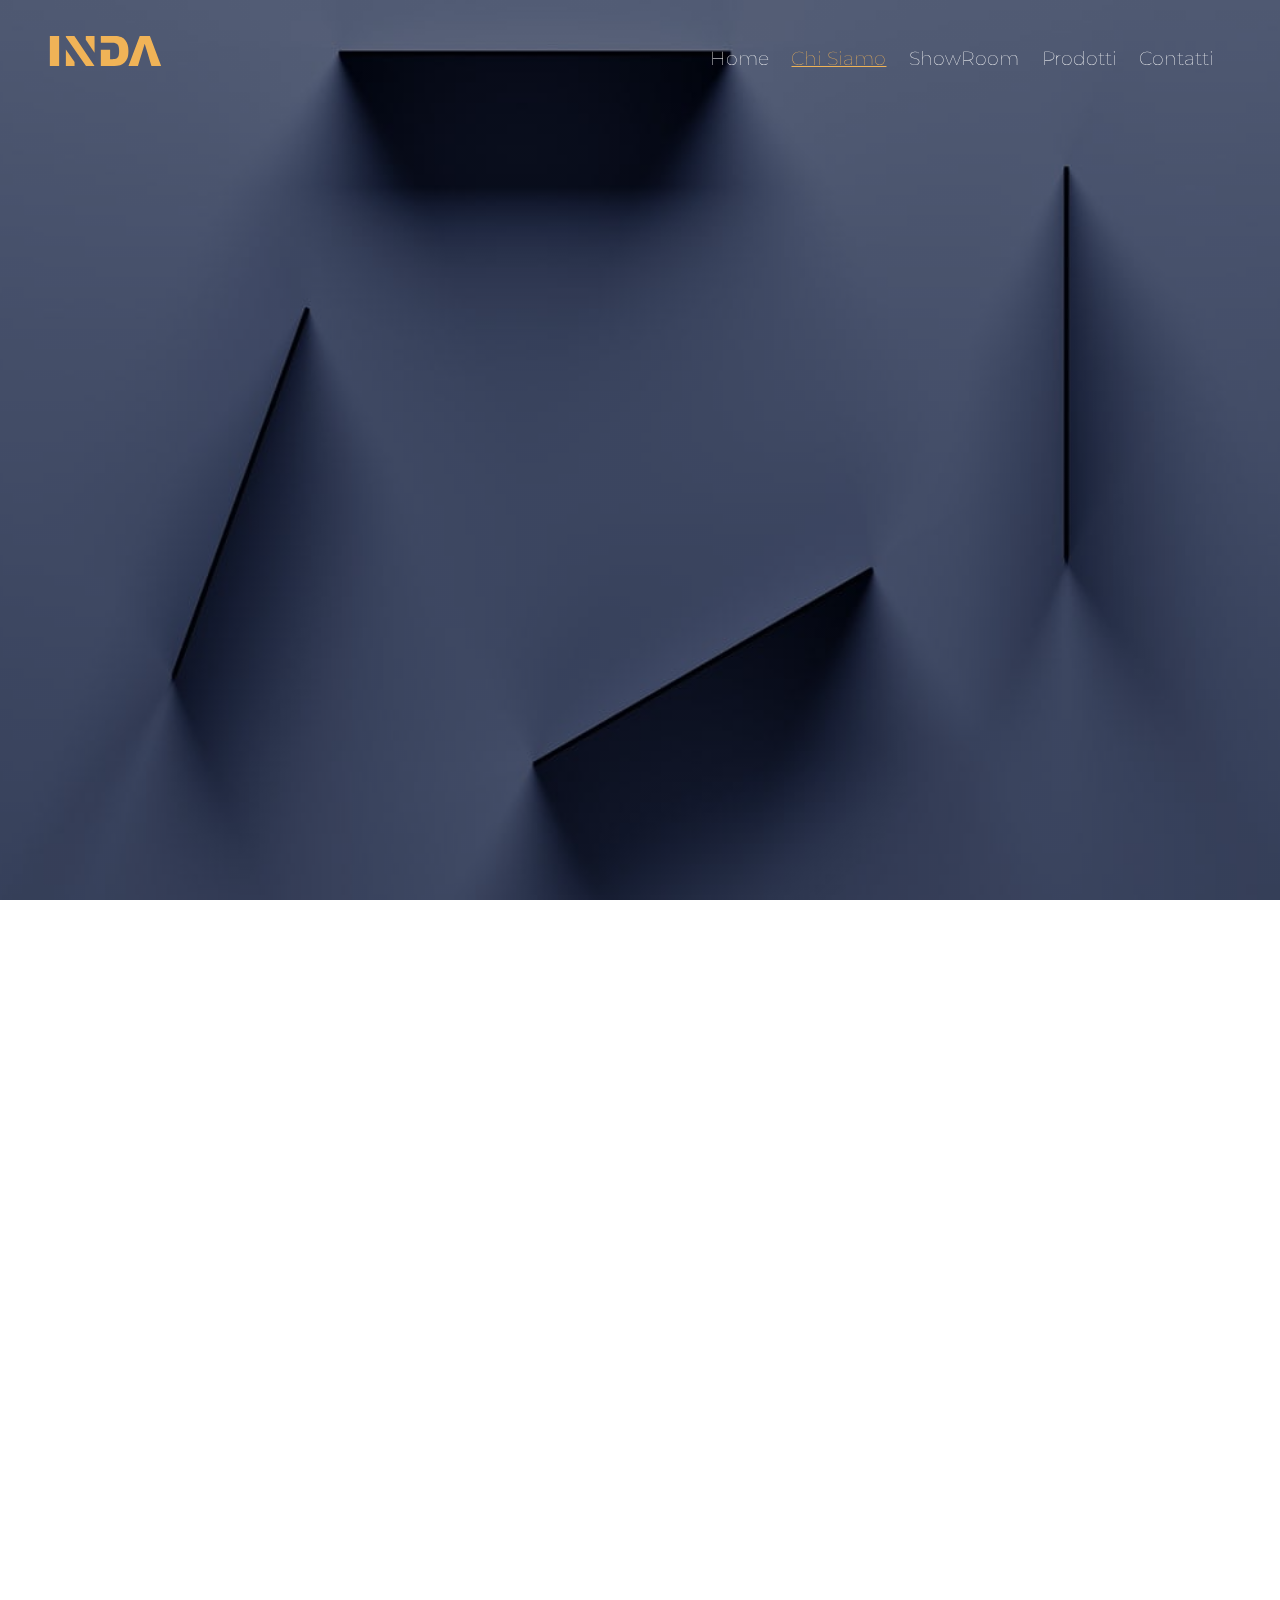
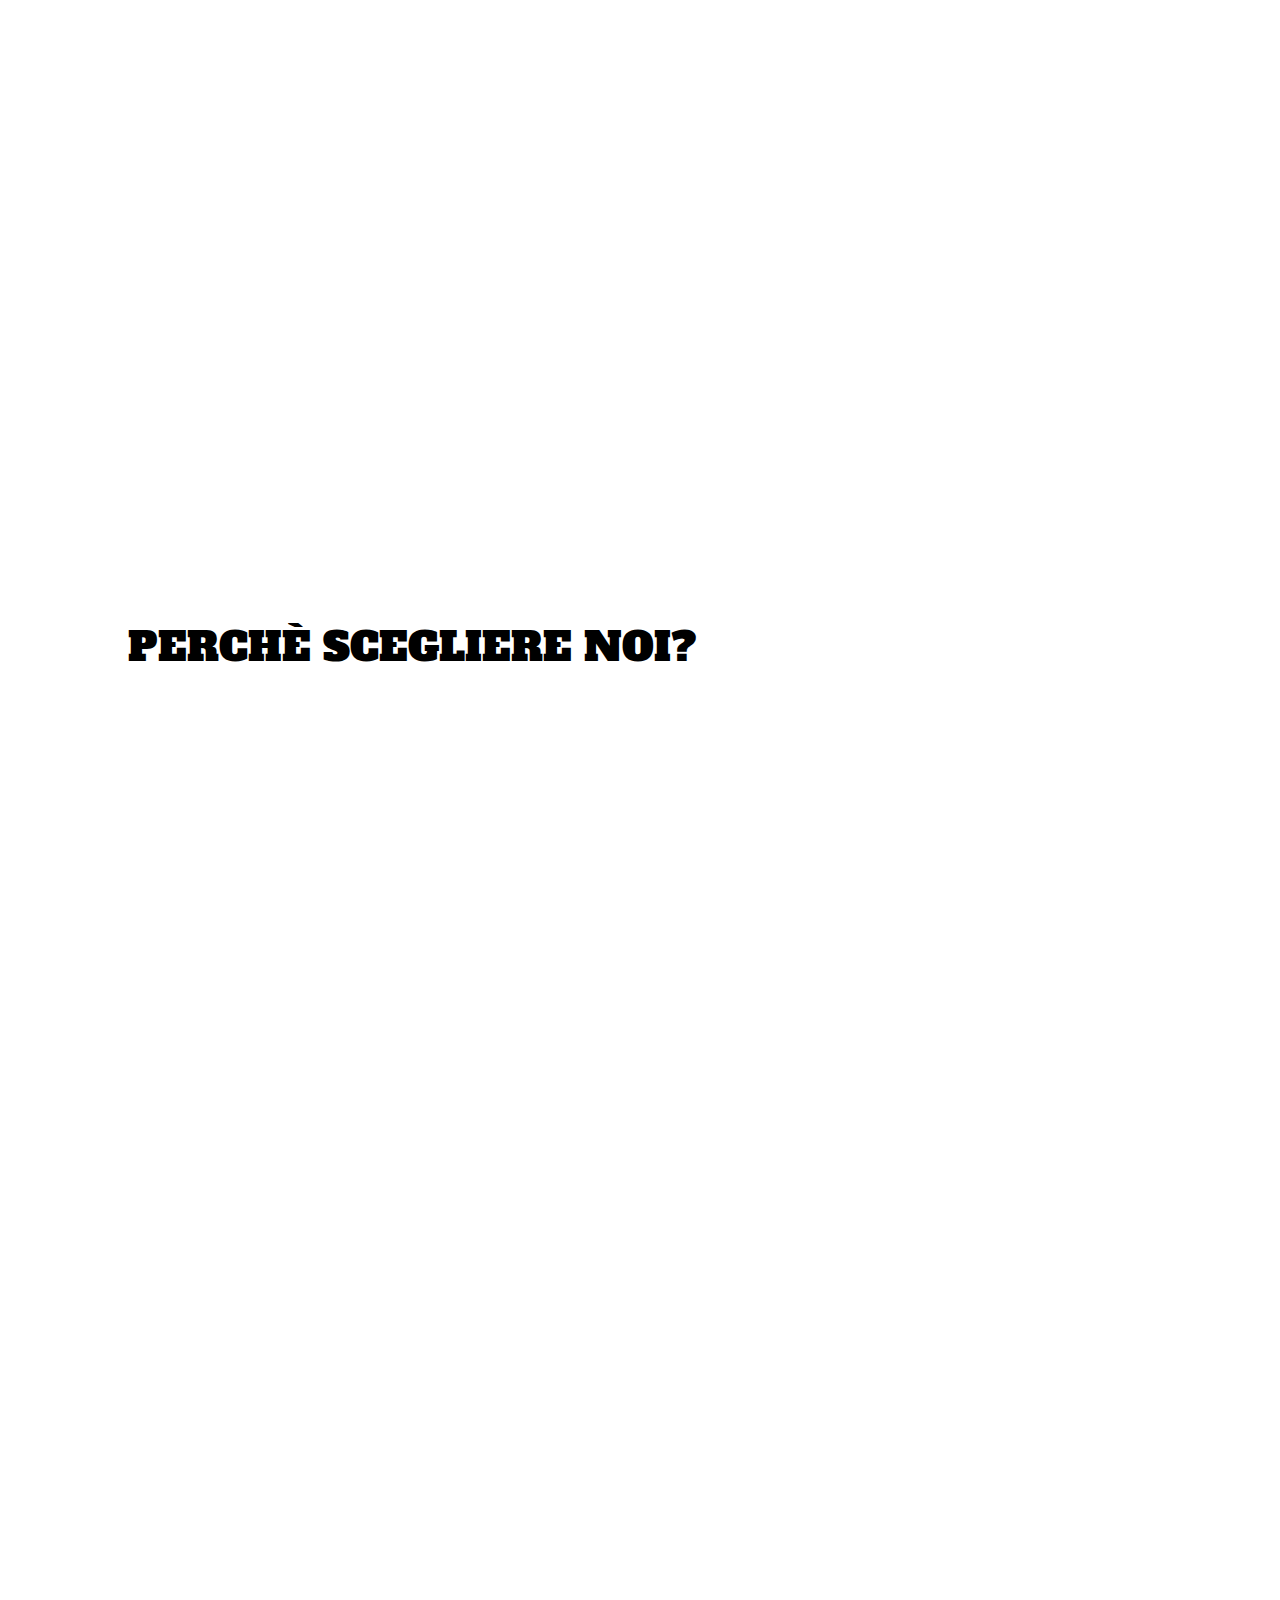
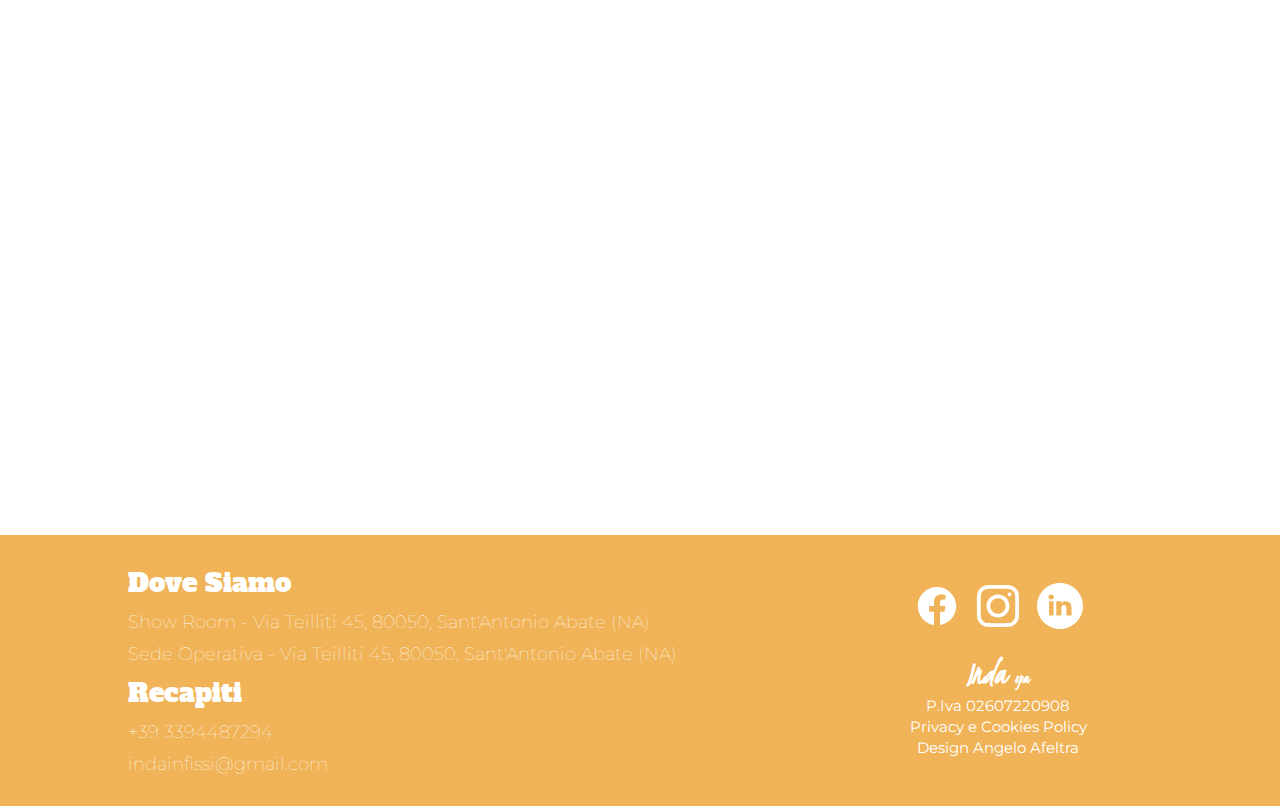
==== commit d94d964a: "update contatti" ====
--- a/chisiamo.html
+++ b/chisiamo.html
@@ -33,8 +33,8 @@
             </div>
 
             <div class="container_links">
-                <a class="link_navbar" href="index.html" style="color: #F0B357; text-decoration: underline">Home</a>
-                <a class="link_navbar" href="chisiamo.html">Chi Siamo</a>
+                <a class="link_navbar" href="index.html">Home</a>
+                <a class="link_navbar" href="chisiamo.html" style="color: #F0B357; text-decoration: underline">Chi Siamo</a>
                 <a class="link_navbar" href="">ShowRoom</a>
                 <a class="link_navbar" href="prodotti.html">Prodotti</a>
                 <a class="link_navbar" href="contatti.html">Contatti</a>
@@ -46,7 +46,7 @@
         <h1 class="frase">CHI SIAMO</h1>
     </div>
 
-    <h1 class="sinceText">since2023</h1>
+    <h1 class="sinceText" style="overflow: hidden">since2023</h1>
 
     <div class="sezione_laNostraStoria" style="overflow: hidden">
 
--- a/CSS/chisiamo_style.css
+++ b/CSS/chisiamo_style.css
@@ -94,7 +94,7 @@
         padding: 50px 0;
         display: block;
         font-family: 'Helvetica Neue', sans-serif;
-        font-size: 100px;
+        font-size: 70px;
         text-align: center;
         color: white;
         -webkit-text-stroke: 2px #770404;
@@ -434,53 +434,6 @@
 
 
 
-/* || Elementi Sezione 3 */
-
-    .container_section3{
-        display: block;
-        width: 100%;
-        height: 300px;
-        background: url("../Immagini/ChiSiamo/img3.jpg") no-repeat center center;
-        background-size: cover;
-        margin: 50px 0;
-    }
-
-    @media (min-width: 600px) {
-
-        .container_section3{
-            height: 300px;
-            background: url("../Immagini/ChiSiamo/img3.jpg") no-repeat center center;
-            background-size: cover;
-        }
-
-    }
-
-    @media (min-width: 1024px) {
-
-        .container_section3{
-            height: 400px;
-            background: url("../Immagini/ChiSiamo/img3.jpg") no-repeat center center fixed;
-            background-size: cover;
-            margin: 100px 0;
-        }
-
-    }
-
-    @media (min-width: 1920px) {
-
-        .container_section3{
-            height: 500px;
-            background: url(../Immagini/ChiSiamo/img3.jpg) no-repeat center center fixed;
-            background-size: cover;
-        }
-
-    }
-
-/* ... */
-
-
-
-
 /* || Sezione "Il Nostro Team" Element */
 
     .sezione_ilNostroTeam{
